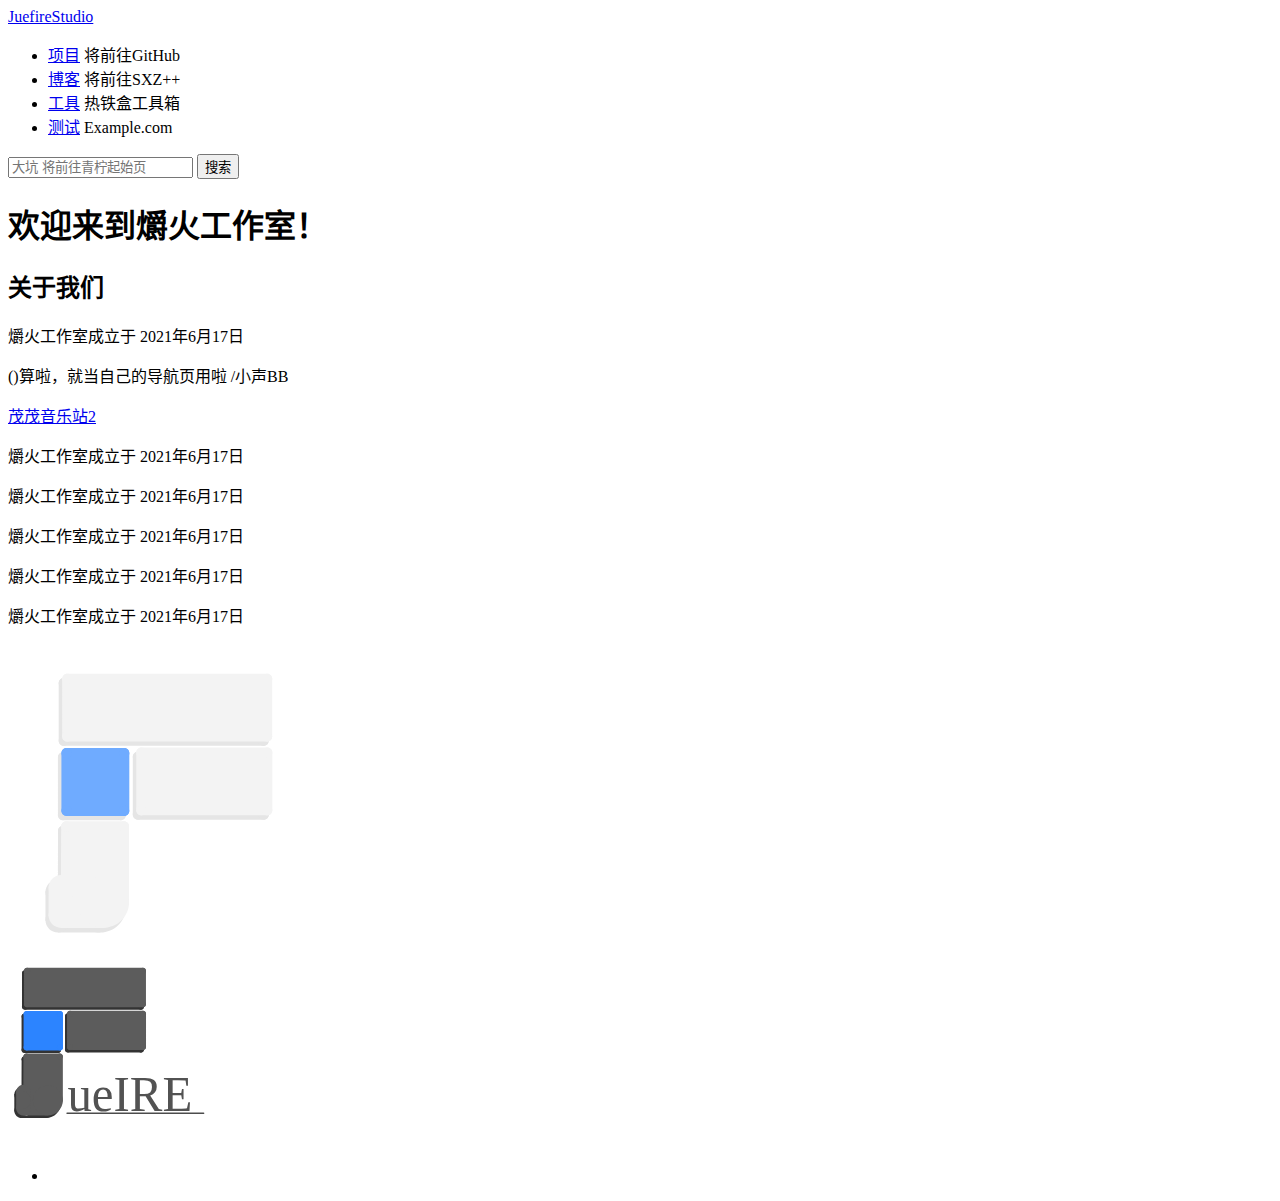
==== index.html @ 70a9659f "Create index.html" ====
<!DOCTYPE html>
<html lang="zh-CN">
<head>
	<meta charset="UTF-8">
	<meta http-equiv="X-UA-Compatible" content="IE=edge">
	<meta name="viewport" content="width=device-width, initial-scale=1.0">
	<title>JuefireStudio</title>
	<link rel="icon" href="/favicon.ico" type="image/x-icon">
    <link rel="stylesheet" href="index.css">
</head>
<body>
	<div class="bg-img"></div>
    <header>
        <div class="home">
            <a href="https://juefire.rth1.one/">JuefireStudio</a>
        </div>
        <div class="nav">
            <ul>
                <li>
					<div class="tooltip"><a href="https://github.com/JJccxxx" target="_blank">项目</a>
						<span class="tooltiptext">将前往GitHub</span>
					</div>
				</li>
                <li>
					<div class="tooltip"><a href="https://www.cnblogs.com/litluo" target="_blank">博客</a>
						<span class="tooltiptext">将前往SXZ++</span>
					</div>
				</li>
                <li>
					<div class="tooltip"><a href="https://tool.retiehe.com" target="_blank">工具</a>
						<span class="tooltiptext">热铁盒工具箱</span>
					</div>
				</li>
                <li>
					<div class="tooltip"><a href="http://www.example.com" target="_blank">测试</a>
						<span class="tooltiptext">Example.com</span>
					</div>
				</li>
            </ul>
        </div>
        <div class="search"> 
			<form target="_blank" method="get" action="https://limestart.cn/">
            	<input class="search-input" type="text" name="search" placeholder="大坑 将前往青柠起始页">
				<input class="search-button" type="submit" value="搜索">
			</form>
        </div>
    </header>
    <div class="main">
		<div class="cover">
        	<h1>欢迎来到爝火工作室！</h1>
		</div>
		<div class="row">
  			<div class="column side"></div>
			<div class="column middle">
				<h2>关于我们</h2>
				<p>爝火工作室成立于 2021年6月17日 </p>
				<p>()算啦，就当自己的导航页用啦 /小声BB </p>
				<p><a href="https://netease-music.fe-mm.com" target="_blank">茂茂音乐站2</a> </p>
				<p>爝火工作室成立于 2021年6月17日 </p>
				<p>爝火工作室成立于 2021年6月17日 </p>
				<p>爝火工作室成立于 2021年6月17日 </p>
				<p>爝火工作室成立于 2021年6月17日 </p>
				<p>爝火工作室成立于 2021年6月17日 </p>
				<svg version="1.1" xmlns="http://www.w3.org/2000/svg" xmlns:xlink="http://www.w3.org/1999/xlink" width="300" height="300" viewBox="0,0,60.56583,60.56583"><g transform="translate(-209.71708,-149.71708)"><g data-paper-data="{&quot;isPaintingLayer&quot;:true}" fill-rule="nonzero" stroke="none" stroke-width="0" stroke-linecap="butt" stroke-linejoin="miter" stroke-miterlimit="10" stroke-dasharray="" stroke-dashoffset="0" style="mix-blend-mode: normal"><g fill="#e5e5e5"><path d="M219.82294,187.68785c0,-0.65903 0.51164,-1.05881 1.05936,-1.05881c1.53158,0 8.8675,0 11.60956,0c0.64607,0 1.03713,0.49588 1.03713,1.03043c0,1.11482 0,9.65435 0,15.1645c0,1.94906 -3.69339,5.33361 -5.41934,5.33361c-2.96582,0 -8.29227,0.00916 -8.29227,0.00916c0,0 0.00556,-17.7156 0.00556,-20.47889z"/><path d="M219.80411,187.68785c0,-0.58228 0.47203,-1.05431 1.05431,-1.05431c0.58228,0 1.05431,0.47203 1.05431,1.05431c0,0.58228 -0.47203,1.05431 -1.05431,1.05431c-0.58228,0 -1.05431,-0.47203 -1.05431,-1.05431z"/><path d="M231.42179,187.67809c0,-0.58228 0.47203,-1.05431 1.05431,-1.05431c0.58228,0 1.05431,0.47203 1.05431,1.05431c0,0.58228 -0.47203,1.05431 -1.05431,1.05431c-0.58228,0 -1.05431,-0.47203 -1.05431,-1.05431z"/><path d="M223.11987,202.94847c0,-2.87427 2.33005,-5.20431 5.20431,-5.20431c2.87427,0 5.20431,2.33004 5.20431,5.20431c0,2.87427 -2.33004,5.20431 -5.20431,5.20431c-2.87427,0 -5.20431,-2.33004 -5.20431,-5.20431z"/><path d="M217.27987,200.01209c0,-1.40067 1.13546,-2.53613 2.53613,-2.53613c1.40067,0 2.53613,1.13547 2.53613,2.53613c0,1.40067 -1.13546,2.53612 -2.53613,2.53612c-1.40067,0 -2.53613,-1.13546 -2.53613,-2.53612z"/><path d="M217.27987,205.63027c0,-1.40067 1.13546,-2.53613 2.53613,-2.53613c1.40067,0 2.53613,1.13547 2.53613,2.53613c0,1.40067 -1.13546,2.53612 -2.53613,2.53612c-1.40067,0 -2.53613,-1.13546 -2.53613,-2.53612z"/><path d="M217.28291,199.75908c0,0 1.79883,0.00935 2.51491,0.00935c1.40067,0 2.53613,1.36304 2.53613,3.04444c0,1.6814 -1.13546,3.04444 -2.53613,3.04444c-0.66424,0 -2.52098,-0.00065 -2.52098,-0.00065z"/></g><g fill="#e5e5e5"><path d="M219.79759,184.41826c0,-1.53853 0,-8.81523 0,-11.56631c0,-0.65781 0.41085,-1.05688 1.08619,-1.05688c2.78734,0 10.08025,0 11.58941,0c0.53455,0 1.03044,0.39105 1.03044,1.03713c0,2.74205 0,10.07798 0,11.60956c0,0.54772 -0.39978,1.05936 -1.05882,1.05936c-2.76328,0 -10.08443,0 -11.60437,0c-0.54021,0 -1.04285,-0.52449 -1.04285,-1.08285z"/><path d="M219.78613,184.46208c0,-0.58228 0.47203,-1.05431 1.05431,-1.05431c0.58228,0 1.05431,0.47203 1.05431,1.05431c0,0.58228 -0.47203,1.05431 -1.05431,1.05431c-0.58228,0 -1.05431,-0.47203 -1.05431,-1.05431z"/><path d="M231.3905,184.46563c0,-0.58228 0.47203,-1.05431 1.05431,-1.05431c0.58228,0 1.05431,0.47203 1.05431,1.05431c0,0.58228 -0.47203,1.05431 -1.05431,1.05431c-0.58228,0 -1.05431,-0.47203 -1.05431,-1.05431z"/><path d="M231.40026,172.84795c0,-0.58228 0.47203,-1.05431 1.05431,-1.05431c0.58228,0 1.05431,0.47203 1.05431,1.05431c0,0.58228 -0.47203,1.05431 -1.05431,1.05431c-0.58228,0 -1.05431,-0.47203 -1.05431,-1.05431z"/><path d="M219.80238,172.84987c0,-0.58228 0.47203,-1.05431 1.05431,-1.05431c0.58228,0 1.05431,0.47203 1.05431,1.05431c0,0.58228 -0.47203,1.05431 -1.05431,1.05431c-0.58228,0 -1.05431,-0.47203 -1.05431,-1.05431z"/></g><g fill="#6fabff"><path d="M220.50187,183.55755c0,-1.53853 0,-8.81523 0,-11.56631c0,-0.65781 0.41085,-1.05688 1.08619,-1.05688c2.78734,0 10.08025,0 11.58941,0c0.53455,0 1.03044,0.39104 1.03044,1.03712c0,2.74205 0,10.07798 0,11.60956c0,0.54772 -0.39978,1.05936 -1.05882,1.05936c-2.76328,0 -10.08443,0 -11.60437,0c-0.54021,0 -1.04285,-0.52449 -1.04285,-1.08285z"/><path d="M220.49041,183.60137c0,-0.58228 0.47203,-1.05431 1.05431,-1.05431c0.58228,0 1.05431,0.47203 1.05431,1.05431c0,0.58228 -0.47203,1.05431 -1.05431,1.05431c-0.58228,0 -1.05431,-0.47203 -1.05431,-1.05431z"/><path d="M232.09479,183.60491c0,-0.58228 0.47203,-1.05431 1.05431,-1.05431c0.58228,0 1.05431,0.47203 1.05431,1.05431c0,0.58228 -0.47203,1.05431 -1.05431,1.05431c-0.58228,0 -1.05431,-0.47203 -1.05431,-1.05431z"/><path d="M232.10454,171.98723c0,-0.58228 0.47203,-1.05431 1.05431,-1.05431c0.58228,0 1.05431,0.47203 1.05431,1.05431c0,0.58228 -0.47203,1.05431 -1.05431,1.05431c-0.58228,0 -1.05431,-0.47203 -1.05431,-1.05431z"/><path d="M220.50666,171.98915c0,-0.58228 0.47203,-1.05431 1.05431,-1.05431c0.58228,0 1.05431,0.47203 1.05431,1.05431c0,0.58228 -0.47203,1.05431 -1.05431,1.05431c-0.58228,0 -1.05431,-0.47203 -1.05431,-1.05431z"/></g><g fill="#e5e5e5"><path d="M234.9108,184.29505c0,-1.53853 0,-8.81523 0,-11.56631c0,-0.65781 0.41085,-1.05688 1.08619,-1.05688c2.78734,0 23.84025,0 25.34941,0c0.53455,0 1.03044,0.39105 1.03044,1.03713c0,2.74205 0,10.07798 0,11.60956c0,0.54772 -0.39978,1.05936 -1.05882,1.05936c-2.76328,0 -23.84443,0 -25.36437,0c-0.54021,0 -1.04285,-0.52449 -1.04285,-1.08285z"/><path d="M234.89934,184.33886c0,-0.58228 0.47203,-1.05431 1.05431,-1.05431c0.58228,0 1.05431,0.47203 1.05431,1.05431c0,0.58228 -0.47203,1.05431 -1.05431,1.05431c-0.58228,0 -1.05431,-0.47203 -1.05431,-1.05431z"/><path d="M260.26372,184.34241c0,-0.58228 0.47203,-1.05431 1.05431,-1.05431c0.58228,0 1.05431,0.47203 1.05431,1.05431c0,0.58228 -0.47203,1.05431 -1.05431,1.05431c-0.58228,0 -1.05431,-0.47203 -1.05431,-1.05431z"/><path d="M260.27347,172.72473c0,-0.58228 0.47203,-1.05431 1.05431,-1.05431c0.58228,0 1.05431,0.47203 1.05431,1.05431c0,0.58228 -0.47203,1.05431 -1.05431,1.05431c-0.58228,0 -1.05431,-0.47203 -1.05431,-1.05431z"/><path d="M234.91559,172.72665c0,-0.58228 0.47203,-1.05431 1.05431,-1.05431c0.58228,0 1.05431,0.47203 1.05431,1.05431c0,0.58228 -0.47203,1.05431 -1.05431,1.05431c-0.58228,0 -1.05431,-0.47203 -1.05431,-1.05431z"/></g><g fill="#f3f3f3"><path d="M235.61509,183.43433c0,-1.53853 0,-8.81523 0,-11.56631c0,-0.65781 0.41085,-1.05688 1.08619,-1.05688c2.78734,0 23.84025,0 25.34941,0c0.53455,0 1.03044,0.39105 1.03044,1.03713c0,2.74205 0,10.07798 0,11.60956c0,0.54772 -0.39978,1.05936 -1.05881,1.05936c-2.76328,0 -23.84443,0 -25.36437,0c-0.54021,0 -1.04285,-0.52449 -1.04285,-1.08285z"/><path d="M235.60363,183.47815c0,-0.58228 0.47203,-1.05431 1.05431,-1.05431c0.58228,0 1.05431,0.47203 1.05431,1.05431c0,0.58228 -0.47203,1.05431 -1.05431,1.05431c-0.58228,0 -1.05431,-0.47203 -1.05431,-1.05431z"/><path d="M260.968,183.4817c0,-0.58228 0.47203,-1.05431 1.05431,-1.05431c0.58228,0 1.05431,0.47203 1.05431,1.05431c0,0.58228 -0.47203,1.05431 -1.05431,1.05431c-0.58228,0 -1.05431,-0.47203 -1.05431,-1.05431z"/><path d="M260.97776,171.86402c0,-0.58228 0.47203,-1.05431 1.05431,-1.05431c0.58228,0 1.05431,0.47203 1.05431,1.05431c0,0.58228 -0.47203,1.05431 -1.05431,1.05431c-0.58228,0 -1.05431,-0.47203 -1.05431,-1.05431z"/><path d="M235.61988,171.86594c0,-0.58228 0.47203,-1.05431 1.05431,-1.05431c0.58228,0 1.05431,0.47203 1.05431,1.05431c0,0.58228 -0.47203,1.05431 -1.05431,1.05431c-0.58228,0 -1.05431,-0.47203 -1.05431,-1.05431z"/></g><g fill="#e5e5e5"><path d="M219.95247,169.39921c0,-1.53853 0,-8.81523 0,-11.56631c0,-0.65781 0.41085,-1.05688 1.08619,-1.05688c2.78734,0 38.77775,0 40.28692,0c0.53455,0 1.03043,0.39105 1.03043,1.03713c0,2.74205 0,10.07798 0,11.60956c0,0.54772 -0.39978,1.05936 -1.05881,1.05936c-2.76328,0 -38.78193,0 -40.30187,0c-0.54021,0 -1.04285,-0.52449 -1.04285,-1.08285z"/><path d="M219.94101,169.44303c0,-0.58228 0.47203,-1.05431 1.05431,-1.05431c0.58228,0 1.05431,0.47203 1.05431,1.05431c0,0.58228 -0.47203,1.05431 -1.05431,1.05431c-0.58228,0 -1.05431,-0.47203 -1.05431,-1.05431z"/><path d="M260.24288,169.44658c0,-0.58228 0.47203,-1.05431 1.05431,-1.05431c0.58228,0 1.05431,0.47203 1.05431,1.05431c0,0.58228 -0.47203,1.05431 -1.05431,1.05431c-0.58228,0 -1.05431,-0.47203 -1.05431,-1.05431z"/><path d="M260.25264,157.82889c0,-0.58228 0.47203,-1.05431 1.05431,-1.05431c0.58228,0 1.05431,0.47203 1.05431,1.05431c0,0.58228 -0.47203,1.05431 -1.05431,1.05431c-0.58228,0 -1.05431,-0.47203 -1.05431,-1.05431z"/><path d="M219.95726,157.83082c0,-0.58228 0.47203,-1.05431 1.05431,-1.05431c0.58228,0 1.05431,0.47203 1.05431,1.05431c0,0.58228 -0.47203,1.05431 -1.05431,1.05431c-0.58228,0 -1.05431,-0.47203 -1.05431,-1.05431z"/></g><g fill="#f3f3f3"><path d="M220.65675,168.5385c0,-1.53853 0,-8.81523 0,-11.56631c0,-0.65781 0.41085,-1.05688 1.08619,-1.05688c2.78734,0 38.77775,0 40.28691,0c0.53455,0 1.03044,0.39105 1.03044,1.03713c0,2.74205 0,10.07798 0,11.60956c0,0.54772 -0.39978,1.05936 -1.05881,1.05936c-2.76328,0 -38.78193,0 -40.30188,0c-0.54021,0 -1.04285,-0.52449 -1.04285,-1.08285z"/><path d="M220.64529,168.58231c0,-0.58228 0.47203,-1.05431 1.05431,-1.05431c0.58228,0 1.05431,0.47203 1.05431,1.05431c0,0.58228 -0.47203,1.05431 -1.05431,1.05431c-0.58228,0 -1.05431,-0.47203 -1.05431,-1.05431z"/><path d="M260.94717,168.58586c0,-0.58228 0.47203,-1.05431 1.05431,-1.05431c0.58228,0 1.05431,0.47203 1.05431,1.05431c0,0.58228 -0.47203,1.05431 -1.05431,1.05431c-0.58228,0 -1.05431,-0.47203 -1.05431,-1.05431z"/><path d="M260.95692,156.96818c0,-0.58228 0.47203,-1.05431 1.05431,-1.05431c0.58228,0 1.05431,0.47203 1.05431,1.05431c0,0.58228 -0.47203,1.05431 -1.05431,1.05431c-0.58228,0 -1.05431,-0.47203 -1.05431,-1.05431z"/><path d="M220.66154,156.9701c0,-0.58228 0.47203,-1.05431 1.05431,-1.05431c0.58228,0 1.05431,0.47203 1.05431,1.05431c0,0.58228 -0.47203,1.05431 -1.05431,1.05431c-0.58228,0 -1.05431,-0.47203 -1.05431,-1.05431z"/></g><path d="M220.43862,206.18814c0,-0.58228 0.47203,-1.05431 1.05431,-1.05431c0.58228,0 1.05431,0.47203 1.05431,1.05431c0,0.58228 -0.47203,1.05431 -1.05431,1.05431c-0.58228,0 -1.05431,-0.47203 -1.05431,-1.05431z" fill="#f3f3f3"/><path d="M220.45389,186.76126c0,-0.65903 0.51164,-1.05881 1.05936,-1.05881c1.53158,0 8.8675,0 11.60956,0c0.64607,0 1.03713,0.49588 1.03713,1.03043c0,1.11482 0,9.65435 0,15.1645c0,1.94906 -3.69339,5.33361 -5.41934,5.33361c-2.96582,0 -8.29227,0.00916 -8.29227,0.00916c0,0 0.00556,-17.7156 0.00556,-20.47889z" fill="#f3f3f3"/><path d="M220.43507,186.76126c0,-0.58228 0.47203,-1.05431 1.05431,-1.05431c0.58228,0 1.05431,0.47203 1.05431,1.05431c0,0.58228 -0.47203,1.05431 -1.05431,1.05431c-0.58228,0 -1.05431,-0.47203 -1.05431,-1.05431z" fill="#f3f3f3"/><path d="M232.05275,186.75151c0,-0.58228 0.47203,-1.05431 1.05431,-1.05431c0.58228,0 1.05431,0.47203 1.05431,1.05431c0,0.58228 -0.47203,1.05431 -1.05431,1.05431c-0.58228,0 -1.05431,-0.47203 -1.05431,-1.05431z" fill="#f3f3f3"/><path d="M223.75083,202.02189c0,-2.87427 2.33005,-5.20431 5.20431,-5.20431c2.87427,0 5.20431,2.33004 5.20431,5.20431c0,2.87427 -2.33004,5.20431 -5.20431,5.20431c-2.87427,0 -5.20431,-2.33004 -5.20431,-5.20431z" fill="#f3f3f3"/><path d="M217.91082,199.08551c0,-1.40067 1.13546,-2.53613 2.53613,-2.53613c1.40067,0 2.53613,1.13547 2.53613,2.53613c0,1.40067 -1.13546,2.53612 -2.53613,2.53612c-1.40067,0 -2.53613,-1.13546 -2.53613,-2.53612z" fill="#f3f3f3"/><path d="M217.91082,204.70369c0,-1.40067 1.13546,-2.53613 2.53613,-2.53613c1.40067,0 2.53613,1.13547 2.53613,2.53613c0,1.40067 -1.13546,2.53612 -2.53613,2.53612c-1.40067,0 -2.53613,-1.13546 -2.53613,-2.53612z" fill="#f3f3f3"/><path d="M217.91386,198.8325c0,0 1.79883,0.00935 2.51491,0.00935c1.40067,0 2.53613,1.36304 2.53613,3.04444c0,1.6814 -1.13546,3.04444 -2.53613,3.04444c-0.66424,0 -2.52098,-0.00065 -2.52098,-0.00065z" fill="#f3f3f3"/><path d="M209.71709,210.28292v-60.56583h60.56583v60.56583z" fill="none"/></g></g></svg>
			</div>
			<div class="column side"></div>
		</div>
		<div class="end"></div>
		<div class="footer">
			<svg version="1.1" xmlns="http://www.w3.org/2000/svg" xmlns:xlink="http://www.w3.org/1999/xlink" width="200" height="200" viewBox="0,0,69.55002,69.55002"><g transform="translate(-205.22499,-145.22499)"><g data-paper-data="{&quot;isPaintingLayer&quot;:true}" fill-rule="nonzero" stroke-linejoin="miter" stroke-miterlimit="10" stroke-dasharray="" stroke-dashoffset="0" style="mix-blend-mode: normal"><text transform="translate(225.87564,202.27383) scale(0.42524,0.4377)" font-size="40" xml:space="preserve" fill="#525252" fill-rule="nonzero" stroke="none" stroke-width="1" stroke-linecap="butt" stroke-linejoin="miter" stroke-miterlimit="10" stroke-dasharray="" stroke-dashoffset="0" font-family="Sans Serif" font-weight="normal" text-anchor="start" style="mix-blend-mode: normal"><tspan x="0" dy="0">ueIRE</tspan></text><path d="M273.25942,203.00731h-47.5" fill="none" stroke="#4c4c4c" stroke-width="0.5" stroke-linecap="round"/><path d="M205.22499,214.77501v-69.55002h69.55002v69.55002z" fill="none" stroke="none" stroke-width="0" stroke-linecap="butt"/><g stroke="none" stroke-width="0" stroke-linecap="butt"><g fill="#333333"><path d="M209.96212,184.24775c0,-0.65903 0.51164,-1.05881 1.05936,-1.05881c1.53158,0 8.8675,0 11.60956,0c0.64607,0 1.03713,0.49588 1.03713,1.03043c0,1.11482 0,9.65435 0,15.1645c0,1.94906 -3.69339,5.33361 -5.41934,5.33361c-2.96582,0 -8.29227,0.00916 -8.29227,0.00916c0,0 0.00556,-17.7156 0.00556,-20.47889z"/><path d="M209.94329,184.24775c0,-0.58228 0.47203,-1.05431 1.05431,-1.05431c0.58228,0 1.05431,0.47203 1.05431,1.05431c0,0.58228 -0.47203,1.05431 -1.05431,1.05431c-0.58228,0 -1.05431,-0.47203 -1.05431,-1.05431z"/><path d="M221.56097,184.23799c0,-0.58228 0.47203,-1.05431 1.05431,-1.05431c0.58228,0 1.05431,0.47203 1.05431,1.05431c0,0.58228 -0.47203,1.05431 -1.05431,1.05431c-0.58228,0 -1.05431,-0.47203 -1.05431,-1.05431z"/><path d="M213.25905,199.50837c0,-2.87427 2.33005,-5.20431 5.20431,-5.20431c2.87427,0 5.20431,2.33004 5.20431,5.20431c0,2.87427 -2.33004,5.20431 -5.20431,5.20431c-2.87427,0 -5.20431,-2.33004 -5.20431,-5.20431z"/><path d="M207.41905,196.57199c0,-1.40067 1.13546,-2.53613 2.53613,-2.53613c1.40067,0 2.53613,1.13547 2.53613,2.53613c0,1.40067 -1.13546,2.53612 -2.53613,2.53612c-1.40067,0 -2.53613,-1.13546 -2.53613,-2.53612z"/><path d="M207.41905,202.19017c0,-1.40067 1.13546,-2.53613 2.53613,-2.53613c1.40067,0 2.53613,1.13547 2.53613,2.53613c0,1.40067 -1.13546,2.53612 -2.53613,2.53612c-1.40067,0 -2.53613,-1.13546 -2.53613,-2.53612z"/><path d="M207.42209,196.31898c0,0 1.79883,0.00935 2.51491,0.00935c1.40067,0 2.53613,1.36304 2.53613,3.04444c0,1.6814 -1.13546,3.04444 -2.53613,3.04444c-0.66424,0 -2.52098,-0.00065 -2.52098,-0.00065z"/></g><g fill="#333333"><path d="M209.93677,180.97816c0,-1.53853 0,-8.81523 0,-11.56631c0,-0.65781 0.41085,-1.05688 1.08619,-1.05688c2.78734,0 10.08025,0 11.58941,0c0.53455,0 1.03044,0.39105 1.03044,1.03713c0,2.74205 0,10.07798 0,11.60956c0,0.54772 -0.39978,1.05936 -1.05882,1.05936c-2.76328,0 -10.08443,0 -11.60437,0c-0.54021,0 -1.04285,-0.52449 -1.04285,-1.08285z"/><path d="M209.92531,181.02198c0,-0.58228 0.47203,-1.05431 1.05431,-1.05431c0.58228,0 1.05431,0.47203 1.05431,1.05431c0,0.58228 -0.47203,1.05431 -1.05431,1.05431c-0.58228,0 -1.05431,-0.47203 -1.05431,-1.05431z"/><path d="M221.52968,181.02553c0,-0.58228 0.47203,-1.05431 1.05431,-1.05431c0.58228,0 1.05431,0.47203 1.05431,1.05431c0,0.58228 -0.47203,1.05431 -1.05431,1.05431c-0.58228,0 -1.05431,-0.47203 -1.05431,-1.05431z"/><path d="M221.53944,169.40785c0,-0.58228 0.47203,-1.05431 1.05431,-1.05431c0.58228,0 1.05431,0.47203 1.05431,1.05431c0,0.58228 -0.47203,1.05431 -1.05431,1.05431c-0.58228,0 -1.05431,-0.47203 -1.05431,-1.05431z"/><path d="M209.94156,169.40977c0,-0.58228 0.47203,-1.05431 1.05431,-1.05431c0.58228,0 1.05431,0.47203 1.05431,1.05431c0,0.58228 -0.47203,1.05431 -1.05431,1.05431c-0.58228,0 -1.05431,-0.47203 -1.05431,-1.05431z"/></g><g fill="#2c84ff"><path d="M210.64105,180.11745c0,-1.53853 0,-8.81523 0,-11.56631c0,-0.65781 0.41085,-1.05688 1.08619,-1.05688c2.78734,0 10.08025,0 11.58941,0c0.53455,0 1.03044,0.39104 1.03044,1.03712c0,2.74205 0,10.07798 0,11.60956c0,0.54772 -0.39978,1.05936 -1.05882,1.05936c-2.76328,0 -10.08443,0 -11.60437,0c-0.54021,0 -1.04285,-0.52449 -1.04285,-1.08285z"/><path d="M210.62959,180.16127c0,-0.58228 0.47203,-1.05431 1.05431,-1.05431c0.58228,0 1.05431,0.47203 1.05431,1.05431c0,0.58228 -0.47203,1.05431 -1.05431,1.05431c-0.58228,0 -1.05431,-0.47203 -1.05431,-1.05431z"/><path d="M222.23397,180.16481c0,-0.58228 0.47203,-1.05431 1.05431,-1.05431c0.58228,0 1.05431,0.47203 1.05431,1.05431c0,0.58228 -0.47203,1.05431 -1.05431,1.05431c-0.58228,0 -1.05431,-0.47203 -1.05431,-1.05431z"/><path d="M222.24372,168.54713c0,-0.58228 0.47203,-1.05431 1.05431,-1.05431c0.58228,0 1.05431,0.47203 1.05431,1.05431c0,0.58228 -0.47203,1.05431 -1.05431,1.05431c-0.58228,0 -1.05431,-0.47203 -1.05431,-1.05431z"/><path d="M210.64584,168.54905c0,-0.58228 0.47203,-1.05431 1.05431,-1.05431c0.58228,0 1.05431,0.47203 1.05431,1.05431c0,0.58228 -0.47203,1.05431 -1.05431,1.05431c-0.58228,0 -1.05431,-0.47203 -1.05431,-1.05431z"/></g><g fill="#333333"><path d="M225.04998,180.85495c0,-1.53853 0,-8.81523 0,-11.56631c0,-0.65781 0.41085,-1.05688 1.08619,-1.05688c2.78734,0 23.84025,0 25.34941,0c0.53455,0 1.03044,0.39105 1.03044,1.03713c0,2.74205 0,10.07798 0,11.60956c0,0.54772 -0.39978,1.05936 -1.05882,1.05936c-2.76328,0 -23.84443,0 -25.36437,0c-0.54021,0 -1.04285,-0.52449 -1.04285,-1.08285z"/><path d="M225.03852,180.89876c0,-0.58228 0.47203,-1.05431 1.05431,-1.05431c0.58228,0 1.05431,0.47203 1.05431,1.05431c0,0.58228 -0.47203,1.05431 -1.05431,1.05431c-0.58228,0 -1.05431,-0.47203 -1.05431,-1.05431z"/><path d="M250.4029,180.90231c0,-0.58228 0.47203,-1.05431 1.05431,-1.05431c0.58228,0 1.05431,0.47203 1.05431,1.05431c0,0.58228 -0.47203,1.05431 -1.05431,1.05431c-0.58228,0 -1.05431,-0.47203 -1.05431,-1.05431z"/><path d="M250.41265,169.28463c0,-0.58228 0.47203,-1.05431 1.05431,-1.05431c0.58228,0 1.05431,0.47203 1.05431,1.05431c0,0.58228 -0.47203,1.05431 -1.05431,1.05431c-0.58228,0 -1.05431,-0.47203 -1.05431,-1.05431z"/><path d="M225.05477,169.28655c0,-0.58228 0.47203,-1.05431 1.05431,-1.05431c0.58228,0 1.05431,0.47203 1.05431,1.05431c0,0.58228 -0.47203,1.05431 -1.05431,1.05431c-0.58228,0 -1.05431,-0.47203 -1.05431,-1.05431z"/></g><g fill="#5c5c5c"><path d="M225.75427,179.99423c0,-1.53853 0,-8.81523 0,-11.56631c0,-0.65781 0.41085,-1.05688 1.08619,-1.05688c2.78734,0 23.84025,0 25.34941,0c0.53455,0 1.03044,0.39105 1.03044,1.03713c0,2.74205 0,10.07798 0,11.60956c0,0.54772 -0.39978,1.05936 -1.05881,1.05936c-2.76328,0 -23.84443,0 -25.36437,0c-0.54021,0 -1.04285,-0.52449 -1.04285,-1.08285z"/><path d="M225.74281,180.03805c0,-0.58228 0.47203,-1.05431 1.05431,-1.05431c0.58228,0 1.05431,0.47203 1.05431,1.05431c0,0.58228 -0.47203,1.05431 -1.05431,1.05431c-0.58228,0 -1.05431,-0.47203 -1.05431,-1.05431z"/><path d="M251.10718,180.0416c0,-0.58228 0.47203,-1.05431 1.05431,-1.05431c0.58228,0 1.05431,0.47203 1.05431,1.05431c0,0.58228 -0.47203,1.05431 -1.05431,1.05431c-0.58228,0 -1.05431,-0.47203 -1.05431,-1.05431z"/><path d="M251.11694,168.42392c0,-0.58228 0.47203,-1.05431 1.05431,-1.05431c0.58228,0 1.05431,0.47203 1.05431,1.05431c0,0.58228 -0.47203,1.05431 -1.05431,1.05431c-0.58228,0 -1.05431,-0.47203 -1.05431,-1.05431z"/><path d="M225.75906,168.42584c0,-0.58228 0.47203,-1.05431 1.05431,-1.05431c0.58228,0 1.05431,0.47203 1.05431,1.05431c0,0.58228 -0.47203,1.05431 -1.05431,1.05431c-0.58228,0 -1.05431,-0.47203 -1.05431,-1.05431z"/></g><g fill="#333333"><path d="M210.09165,165.95911c0,-1.53853 0,-8.81523 0,-11.56631c0,-0.65781 0.41085,-1.05688 1.08619,-1.05688c2.78734,0 38.77775,0 40.28692,0c0.53455,0 1.03043,0.39105 1.03043,1.03713c0,2.74205 0,10.07798 0,11.60956c0,0.54772 -0.39978,1.05936 -1.05881,1.05936c-2.76328,0 -38.78193,0 -40.30187,0c-0.54021,0 -1.04285,-0.52449 -1.04285,-1.08285z"/><path d="M210.08019,166.00293c0,-0.58228 0.47203,-1.05431 1.05431,-1.05431c0.58228,0 1.05431,0.47203 1.05431,1.05431c0,0.58228 -0.47203,1.05431 -1.05431,1.05431c-0.58228,0 -1.05431,-0.47203 -1.05431,-1.05431z"/><path d="M250.38206,166.00648c0,-0.58228 0.47203,-1.05431 1.05431,-1.05431c0.58228,0 1.05431,0.47203 1.05431,1.05431c0,0.58228 -0.47203,1.05431 -1.05431,1.05431c-0.58228,0 -1.05431,-0.47203 -1.05431,-1.05431z"/><path d="M250.39182,154.38878c0,-0.58228 0.47203,-1.05431 1.05431,-1.05431c0.58228,0 1.05431,0.47203 1.05431,1.05431c0,0.58228 -0.47203,1.05431 -1.05431,1.05431c-0.58228,0 -1.05431,-0.47203 -1.05431,-1.05431z"/><path d="M210.09644,154.39072c0,-0.58228 0.47203,-1.05431 1.05431,-1.05431c0.58228,0 1.05431,0.47203 1.05431,1.05431c0,0.58228 -0.47203,1.05431 -1.05431,1.05431c-0.58228,0 -1.05431,-0.47203 -1.05431,-1.05431z"/></g><g fill="#5c5c5c"><path d="M210.79593,165.0984c0,-1.53853 0,-8.81523 0,-11.56631c0,-0.65781 0.41085,-1.05688 1.08619,-1.05688c2.78734,0 38.77775,0 40.28691,0c0.53455,0 1.03044,0.39105 1.03044,1.03713c0,2.74205 0,10.07798 0,11.60956c0,0.54772 -0.39978,1.05936 -1.05881,1.05936c-2.76328,0 -38.78193,0 -40.30188,0c-0.54021,0 -1.04285,-0.52449 -1.04285,-1.08285z"/><path d="M210.78447,165.14221c0,-0.58228 0.47203,-1.05431 1.05431,-1.05431c0.58228,0 1.05431,0.47203 1.05431,1.05431c0,0.58228 -0.47203,1.05431 -1.05431,1.05431c-0.58228,0 -1.05431,-0.47203 -1.05431,-1.05431z"/><path d="M251.08635,165.14576c0,-0.58228 0.47203,-1.05431 1.05431,-1.05431c0.58228,0 1.05431,0.47203 1.05431,1.05431c0,0.58228 -0.47203,1.05431 -1.05431,1.05431c-0.58228,0 -1.05431,-0.47203 -1.05431,-1.05431z"/><path d="M251.0961,153.52808c0,-0.58228 0.47203,-1.05431 1.05431,-1.05431c0.58228,0 1.05431,0.47203 1.05431,1.05431c0,0.58228 -0.47203,1.05431 -1.05431,1.05431c-0.58228,0 -1.05431,-0.47203 -1.05431,-1.05431z"/><path d="M210.80072,153.52999c0,-0.58228 0.47203,-1.05431 1.05431,-1.05431c0.58228,0 1.05431,0.47203 1.05431,1.05431c0,0.58228 -0.47203,1.05431 -1.05431,1.05431c-0.58228,0 -1.05431,-0.47203 -1.05431,-1.05431z"/></g><path d="M210.5778,202.74804c0,-0.58228 0.47203,-1.05431 1.05431,-1.05431c0.58228,0 1.05431,0.47203 1.05431,1.05431c0,0.58228 -0.47203,1.05431 -1.05431,1.05431c-0.58228,0 -1.05431,-0.47203 -1.05431,-1.05431z" fill="#f3f3f3"/><path d="M210.59307,183.32116c0,-0.65903 0.51164,-1.05881 1.05936,-1.05881c1.53158,0 8.8675,0 11.60956,0c0.64607,0 1.03713,0.49588 1.03713,1.03043c0,1.11482 0,9.65435 0,15.1645c0,1.94906 -3.69339,5.33361 -5.41934,5.33361c-2.96582,0 -8.29227,0.00916 -8.29227,0.00916c0,0 0.00556,-17.7156 0.00556,-20.47889z" fill="#5c5c5c"/><path d="M210.57425,183.32116c0,-0.58228 0.47203,-1.05431 1.05431,-1.05431c0.58228,0 1.05431,0.47203 1.05431,1.05431c0,0.58228 -0.47203,1.05431 -1.05431,1.05431c-0.58228,0 -1.05431,-0.47203 -1.05431,-1.05431z" fill="#5c5c5c"/><path d="M222.19193,183.31141c0,-0.58228 0.47203,-1.05431 1.05431,-1.05431c0.58228,0 1.05431,0.47203 1.05431,1.05431c0,0.58228 -0.47203,1.05431 -1.05431,1.05431c-0.58228,0 -1.05431,-0.47203 -1.05431,-1.05431z" fill="#5c5c5c"/><path d="M213.89001,198.58179c0,-2.87427 2.33005,-5.20431 5.20431,-5.20431c2.87427,0 5.20431,2.33004 5.20431,5.20431c0,2.87427 -2.33004,5.20431 -5.20431,5.20431c-2.87427,0 -5.20431,-2.33004 -5.20431,-5.20431z" fill="#5c5c5c"/><path d="M208.05,195.64541c0,-1.40067 1.13546,-2.53613 2.53613,-2.53613c1.40067,0 2.53613,1.13547 2.53613,2.53613c0,1.40067 -1.13546,2.53612 -2.53613,2.53612c-1.40067,0 -2.53613,-1.13546 -2.53613,-2.53612z" fill="#5c5c5c"/><path d="M208.05,201.26359c0,-1.40067 1.13546,-2.53613 2.53613,-2.53613c1.40067,0 2.53613,1.13547 2.53613,2.53613c0,1.40067 -1.13546,2.53612 -2.53613,2.53612c-1.40067,0 -2.53613,-1.13546 -2.53613,-2.53612z" fill="#5c5c5c"/><path d="M208.05304,195.3924c0,0 1.79883,0.00935 2.51491,0.00935c1.40067,0 2.53613,1.36304 2.53613,3.04444c0,1.6814 -1.13546,3.04444 -2.53613,3.04444c-0.66424,0 -2.52098,-0.00065 -2.52098,-0.00065z" fill="#5c5c5c"/></g></g></g></svg>
			<div class="contact-us">
				<ul>
					<li>

					</li>
				</ul>
			</div>
		</div>
    </div>
</body>
</html>
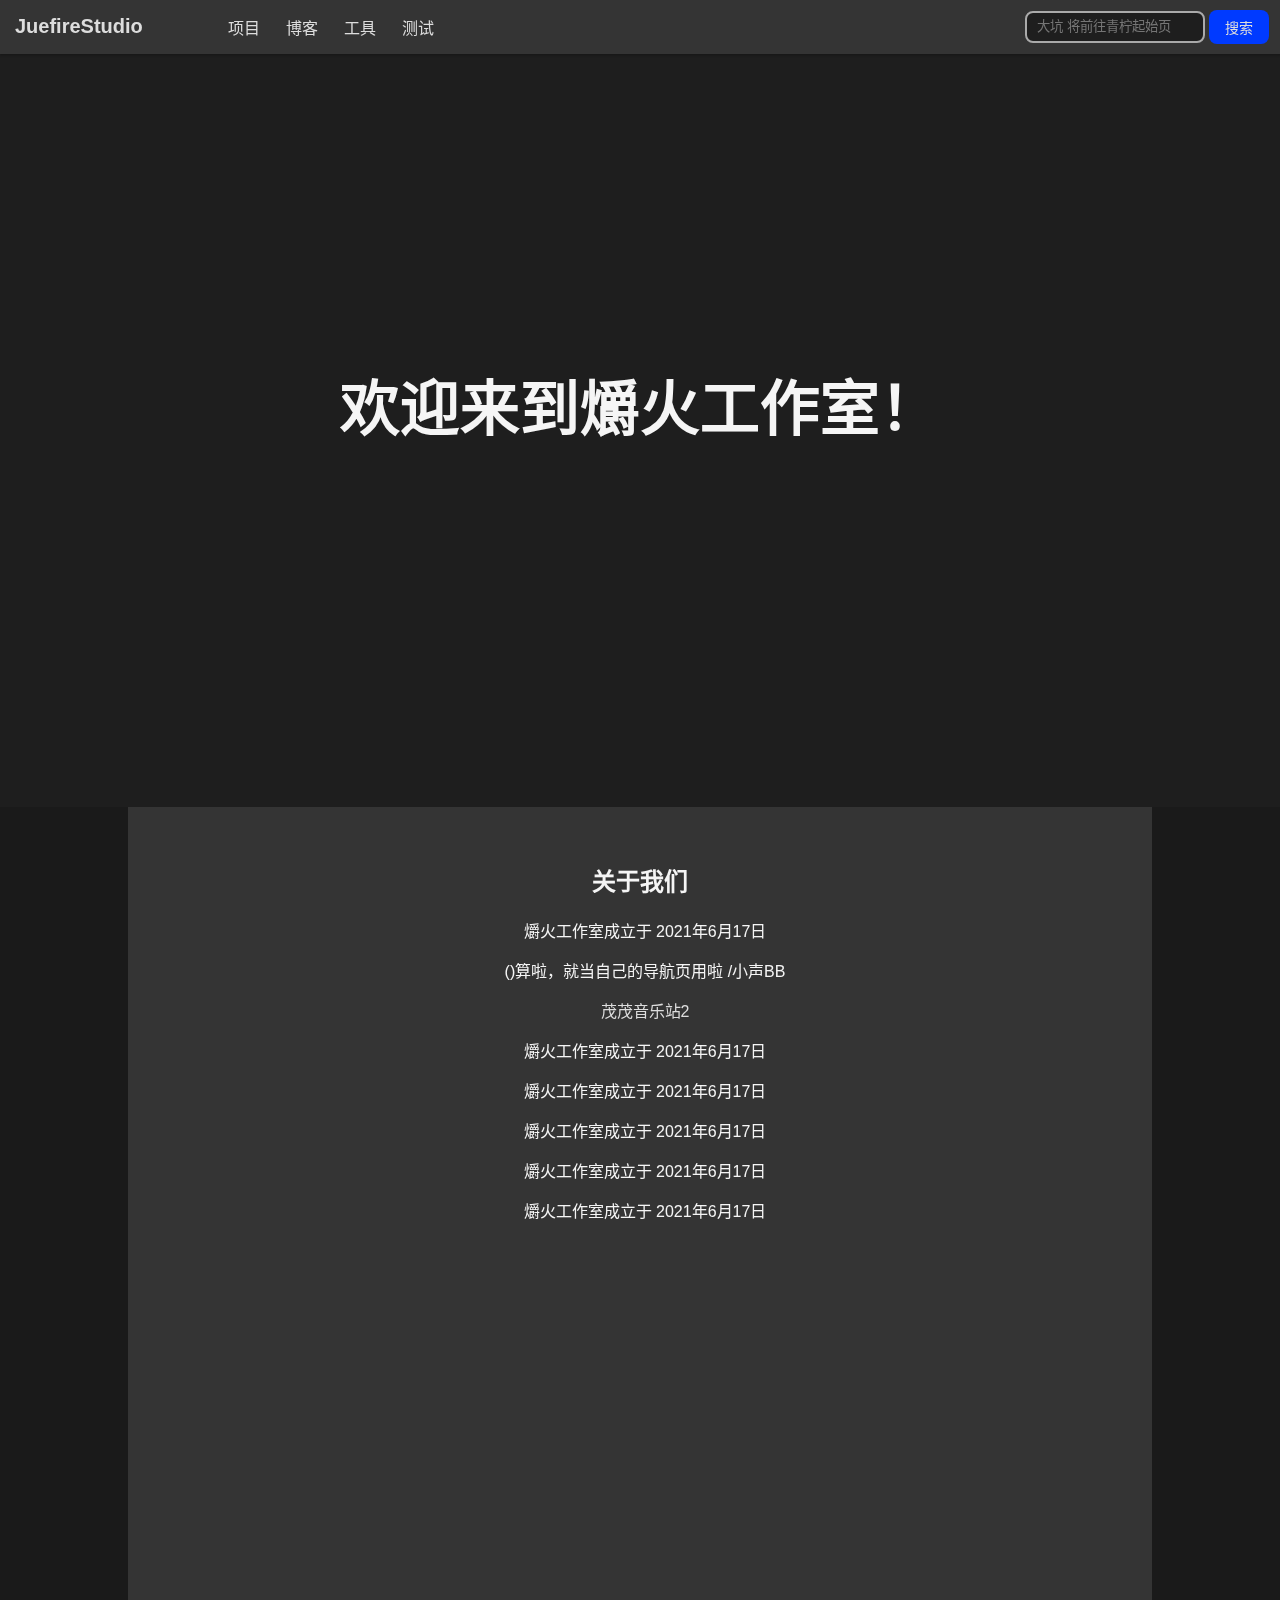
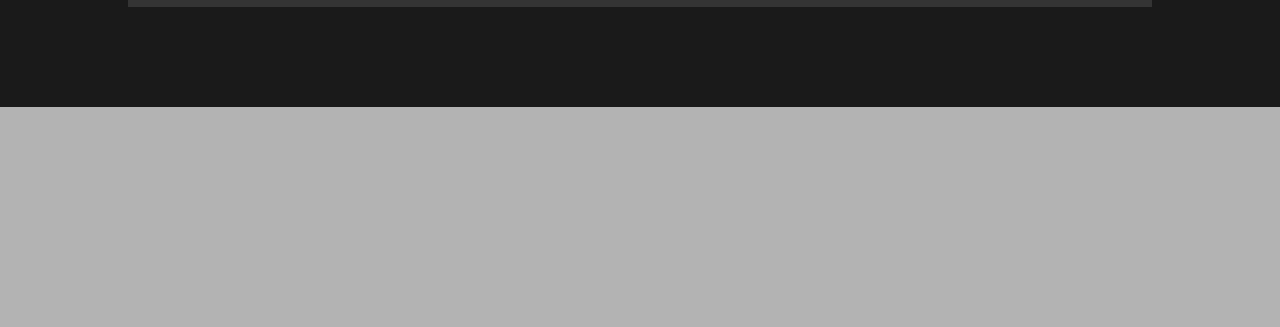
==== commit b33ba7b0: "a few changes" ====
--- a/index.html
+++ b/index.html
@@ -6,7 +6,7 @@
 	<meta name="viewport" content="width=device-width, initial-scale=1.0">
 	<title>JuefireStudio</title>
 	<link rel="icon" href="/favicon.ico" type="image/x-icon">
-    <link rel="stylesheet" href="index.css">
+    <link rel="stylesheet" href="stylesheets/index.css">
 </head>
 <body>
 	<div class="bg-img"></div>
@@ -61,13 +61,11 @@
 				<p>爝火工作室成立于 2021年6月17日 </p>
 				<p>爝火工作室成立于 2021年6月17日 </p>
 				<p>爝火工作室成立于 2021年6月17日 </p>
-				<svg version="1.1" xmlns="http://www.w3.org/2000/svg" xmlns:xlink="http://www.w3.org/1999/xlink" width="300" height="300" viewBox="0,0,60.56583,60.56583"><g transform="translate(-209.71708,-149.71708)"><g data-paper-data="{&quot;isPaintingLayer&quot;:true}" fill-rule="nonzero" stroke="none" stroke-width="0" stroke-linecap="butt" stroke-linejoin="miter" stroke-miterlimit="10" stroke-dasharray="" stroke-dashoffset="0" style="mix-blend-mode: normal"><g fill="#e5e5e5"><path d="M219.82294,187.68785c0,-0.65903 0.51164,-1.05881 1.05936,-1.05881c1.53158,0 8.8675,0 11.60956,0c0.64607,0 1.03713,0.49588 1.03713,1.03043c0,1.11482 0,9.65435 0,15.1645c0,1.94906 -3.69339,5.33361 -5.41934,5.33361c-2.96582,0 -8.29227,0.00916 -8.29227,0.00916c0,0 0.00556,-17.7156 0.00556,-20.47889z"/><path d="M219.80411,187.68785c0,-0.58228 0.47203,-1.05431 1.05431,-1.05431c0.58228,0 1.05431,0.47203 1.05431,1.05431c0,0.58228 -0.47203,1.05431 -1.05431,1.05431c-0.58228,0 -1.05431,-0.47203 -1.05431,-1.05431z"/><path d="M231.42179,187.67809c0,-0.58228 0.47203,-1.05431 1.05431,-1.05431c0.58228,0 1.05431,0.47203 1.05431,1.05431c0,0.58228 -0.47203,1.05431 -1.05431,1.05431c-0.58228,0 -1.05431,-0.47203 -1.05431,-1.05431z"/><path d="M223.11987,202.94847c0,-2.87427 2.33005,-5.20431 5.20431,-5.20431c2.87427,0 5.20431,2.33004 5.20431,5.20431c0,2.87427 -2.33004,5.20431 -5.20431,5.20431c-2.87427,0 -5.20431,-2.33004 -5.20431,-5.20431z"/><path d="M217.27987,200.01209c0,-1.40067 1.13546,-2.53613 2.53613,-2.53613c1.40067,0 2.53613,1.13547 2.53613,2.53613c0,1.40067 -1.13546,2.53612 -2.53613,2.53612c-1.40067,0 -2.53613,-1.13546 -2.53613,-2.53612z"/><path d="M217.27987,205.63027c0,-1.40067 1.13546,-2.53613 2.53613,-2.53613c1.40067,0 2.53613,1.13547 2.53613,2.53613c0,1.40067 -1.13546,2.53612 -2.53613,2.53612c-1.40067,0 -2.53613,-1.13546 -2.53613,-2.53612z"/><path d="M217.28291,199.75908c0,0 1.79883,0.00935 2.51491,0.00935c1.40067,0 2.53613,1.36304 2.53613,3.04444c0,1.6814 -1.13546,3.04444 -2.53613,3.04444c-0.66424,0 -2.52098,-0.00065 -2.52098,-0.00065z"/></g><g fill="#e5e5e5"><path d="M219.79759,184.41826c0,-1.53853 0,-8.81523 0,-11.56631c0,-0.65781 0.41085,-1.05688 1.08619,-1.05688c2.78734,0 10.08025,0 11.58941,0c0.53455,0 1.03044,0.39105 1.03044,1.03713c0,2.74205 0,10.07798 0,11.60956c0,0.54772 -0.39978,1.05936 -1.05882,1.05936c-2.76328,0 -10.08443,0 -11.60437,0c-0.54021,0 -1.04285,-0.52449 -1.04285,-1.08285z"/><path d="M219.78613,184.46208c0,-0.58228 0.47203,-1.05431 1.05431,-1.05431c0.58228,0 1.05431,0.47203 1.05431,1.05431c0,0.58228 -0.47203,1.05431 -1.05431,1.05431c-0.58228,0 -1.05431,-0.47203 -1.05431,-1.05431z"/><path d="M231.3905,184.46563c0,-0.58228 0.47203,-1.05431 1.05431,-1.05431c0.58228,0 1.05431,0.47203 1.05431,1.05431c0,0.58228 -0.47203,1.05431 -1.05431,1.05431c-0.58228,0 -1.05431,-0.47203 -1.05431,-1.05431z"/><path d="M231.40026,172.84795c0,-0.58228 0.47203,-1.05431 1.05431,-1.05431c0.58228,0 1.05431,0.47203 1.05431,1.05431c0,0.58228 -0.47203,1.05431 -1.05431,1.05431c-0.58228,0 -1.05431,-0.47203 -1.05431,-1.05431z"/><path d="M219.80238,172.84987c0,-0.58228 0.47203,-1.05431 1.05431,-1.05431c0.58228,0 1.05431,0.47203 1.05431,1.05431c0,0.58228 -0.47203,1.05431 -1.05431,1.05431c-0.58228,0 -1.05431,-0.47203 -1.05431,-1.05431z"/></g><g fill="#6fabff"><path d="M220.50187,183.55755c0,-1.53853 0,-8.81523 0,-11.56631c0,-0.65781 0.41085,-1.05688 1.08619,-1.05688c2.78734,0 10.08025,0 11.58941,0c0.53455,0 1.03044,0.39104 1.03044,1.03712c0,2.74205 0,10.07798 0,11.60956c0,0.54772 -0.39978,1.05936 -1.05882,1.05936c-2.76328,0 -10.08443,0 -11.60437,0c-0.54021,0 -1.04285,-0.52449 -1.04285,-1.08285z"/><path d="M220.49041,183.60137c0,-0.58228 0.47203,-1.05431 1.05431,-1.05431c0.58228,0 1.05431,0.47203 1.05431,1.05431c0,0.58228 -0.47203,1.05431 -1.05431,1.05431c-0.58228,0 -1.05431,-0.47203 -1.05431,-1.05431z"/><path d="M232.09479,183.60491c0,-0.58228 0.47203,-1.05431 1.05431,-1.05431c0.58228,0 1.05431,0.47203 1.05431,1.05431c0,0.58228 -0.47203,1.05431 -1.05431,1.05431c-0.58228,0 -1.05431,-0.47203 -1.05431,-1.05431z"/><path d="M232.10454,171.98723c0,-0.58228 0.47203,-1.05431 1.05431,-1.05431c0.58228,0 1.05431,0.47203 1.05431,1.05431c0,0.58228 -0.47203,1.05431 -1.05431,1.05431c-0.58228,0 -1.05431,-0.47203 -1.05431,-1.05431z"/><path d="M220.50666,171.98915c0,-0.58228 0.47203,-1.05431 1.05431,-1.05431c0.58228,0 1.05431,0.47203 1.05431,1.05431c0,0.58228 -0.47203,1.05431 -1.05431,1.05431c-0.58228,0 -1.05431,-0.47203 -1.05431,-1.05431z"/></g><g fill="#e5e5e5"><path d="M234.9108,184.29505c0,-1.53853 0,-8.81523 0,-11.56631c0,-0.65781 0.41085,-1.05688 1.08619,-1.05688c2.78734,0 23.84025,0 25.34941,0c0.53455,0 1.03044,0.39105 1.03044,1.03713c0,2.74205 0,10.07798 0,11.60956c0,0.54772 -0.39978,1.05936 -1.05882,1.05936c-2.76328,0 -23.84443,0 -25.36437,0c-0.54021,0 -1.04285,-0.52449 -1.04285,-1.08285z"/><path d="M234.89934,184.33886c0,-0.58228 0.47203,-1.05431 1.05431,-1.05431c0.58228,0 1.05431,0.47203 1.05431,1.05431c0,0.58228 -0.47203,1.05431 -1.05431,1.05431c-0.58228,0 -1.05431,-0.47203 -1.05431,-1.05431z"/><path d="M260.26372,184.34241c0,-0.58228 0.47203,-1.05431 1.05431,-1.05431c0.58228,0 1.05431,0.47203 1.05431,1.05431c0,0.58228 -0.47203,1.05431 -1.05431,1.05431c-0.58228,0 -1.05431,-0.47203 -1.05431,-1.05431z"/><path d="M260.27347,172.72473c0,-0.58228 0.47203,-1.05431 1.05431,-1.05431c0.58228,0 1.05431,0.47203 1.05431,1.05431c0,0.58228 -0.47203,1.05431 -1.05431,1.05431c-0.58228,0 -1.05431,-0.47203 -1.05431,-1.05431z"/><path d="M234.91559,172.72665c0,-0.58228 0.47203,-1.05431 1.05431,-1.05431c0.58228,0 1.05431,0.47203 1.05431,1.05431c0,0.58228 -0.47203,1.05431 -1.05431,1.05431c-0.58228,0 -1.05431,-0.47203 -1.05431,-1.05431z"/></g><g fill="#f3f3f3"><path d="M235.61509,183.43433c0,-1.53853 0,-8.81523 0,-11.56631c0,-0.65781 0.41085,-1.05688 1.08619,-1.05688c2.78734,0 23.84025,0 25.34941,0c0.53455,0 1.03044,0.39105 1.03044,1.03713c0,2.74205 0,10.07798 0,11.60956c0,0.54772 -0.39978,1.05936 -1.05881,1.05936c-2.76328,0 -23.84443,0 -25.36437,0c-0.54021,0 -1.04285,-0.52449 -1.04285,-1.08285z"/><path d="M235.60363,183.47815c0,-0.58228 0.47203,-1.05431 1.05431,-1.05431c0.58228,0 1.05431,0.47203 1.05431,1.05431c0,0.58228 -0.47203,1.05431 -1.05431,1.05431c-0.58228,0 -1.05431,-0.47203 -1.05431,-1.05431z"/><path d="M260.968,183.4817c0,-0.58228 0.47203,-1.05431 1.05431,-1.05431c0.58228,0 1.05431,0.47203 1.05431,1.05431c0,0.58228 -0.47203,1.05431 -1.05431,1.05431c-0.58228,0 -1.05431,-0.47203 -1.05431,-1.05431z"/><path d="M260.97776,171.86402c0,-0.58228 0.47203,-1.05431 1.05431,-1.05431c0.58228,0 1.05431,0.47203 1.05431,1.05431c0,0.58228 -0.47203,1.05431 -1.05431,1.05431c-0.58228,0 -1.05431,-0.47203 -1.05431,-1.05431z"/><path d="M235.61988,171.86594c0,-0.58228 0.47203,-1.05431 1.05431,-1.05431c0.58228,0 1.05431,0.47203 1.05431,1.05431c0,0.58228 -0.47203,1.05431 -1.05431,1.05431c-0.58228,0 -1.05431,-0.47203 -1.05431,-1.05431z"/></g><g fill="#e5e5e5"><path d="M219.95247,169.39921c0,-1.53853 0,-8.81523 0,-11.56631c0,-0.65781 0.41085,-1.05688 1.08619,-1.05688c2.78734,0 38.77775,0 40.28692,0c0.53455,0 1.03043,0.39105 1.03043,1.03713c0,2.74205 0,10.07798 0,11.60956c0,0.54772 -0.39978,1.05936 -1.05881,1.05936c-2.76328,0 -38.78193,0 -40.30187,0c-0.54021,0 -1.04285,-0.52449 -1.04285,-1.08285z"/><path d="M219.94101,169.44303c0,-0.58228 0.47203,-1.05431 1.05431,-1.05431c0.58228,0 1.05431,0.47203 1.05431,1.05431c0,0.58228 -0.47203,1.05431 -1.05431,1.05431c-0.58228,0 -1.05431,-0.47203 -1.05431,-1.05431z"/><path d="M260.24288,169.44658c0,-0.58228 0.47203,-1.05431 1.05431,-1.05431c0.58228,0 1.05431,0.47203 1.05431,1.05431c0,0.58228 -0.47203,1.05431 -1.05431,1.05431c-0.58228,0 -1.05431,-0.47203 -1.05431,-1.05431z"/><path d="M260.25264,157.82889c0,-0.58228 0.47203,-1.05431 1.05431,-1.05431c0.58228,0 1.05431,0.47203 1.05431,1.05431c0,0.58228 -0.47203,1.05431 -1.05431,1.05431c-0.58228,0 -1.05431,-0.47203 -1.05431,-1.05431z"/><path d="M219.95726,157.83082c0,-0.58228 0.47203,-1.05431 1.05431,-1.05431c0.58228,0 1.05431,0.47203 1.05431,1.05431c0,0.58228 -0.47203,1.05431 -1.05431,1.05431c-0.58228,0 -1.05431,-0.47203 -1.05431,-1.05431z"/></g><g fill="#f3f3f3"><path d="M220.65675,168.5385c0,-1.53853 0,-8.81523 0,-11.56631c0,-0.65781 0.41085,-1.05688 1.08619,-1.05688c2.78734,0 38.77775,0 40.28691,0c0.53455,0 1.03044,0.39105 1.03044,1.03713c0,2.74205 0,10.07798 0,11.60956c0,0.54772 -0.39978,1.05936 -1.05881,1.05936c-2.76328,0 -38.78193,0 -40.30188,0c-0.54021,0 -1.04285,-0.52449 -1.04285,-1.08285z"/><path d="M220.64529,168.58231c0,-0.58228 0.47203,-1.05431 1.05431,-1.05431c0.58228,0 1.05431,0.47203 1.05431,1.05431c0,0.58228 -0.47203,1.05431 -1.05431,1.05431c-0.58228,0 -1.05431,-0.47203 -1.05431,-1.05431z"/><path d="M260.94717,168.58586c0,-0.58228 0.47203,-1.05431 1.05431,-1.05431c0.58228,0 1.05431,0.47203 1.05431,1.05431c0,0.58228 -0.47203,1.05431 -1.05431,1.05431c-0.58228,0 -1.05431,-0.47203 -1.05431,-1.05431z"/><path d="M260.95692,156.96818c0,-0.58228 0.47203,-1.05431 1.05431,-1.05431c0.58228,0 1.05431,0.47203 1.05431,1.05431c0,0.58228 -0.47203,1.05431 -1.05431,1.05431c-0.58228,0 -1.05431,-0.47203 -1.05431,-1.05431z"/><path d="M220.66154,156.9701c0,-0.58228 0.47203,-1.05431 1.05431,-1.05431c0.58228,0 1.05431,0.47203 1.05431,1.05431c0,0.58228 -0.47203,1.05431 -1.05431,1.05431c-0.58228,0 -1.05431,-0.47203 -1.05431,-1.05431z"/></g><path d="M220.43862,206.18814c0,-0.58228 0.47203,-1.05431 1.05431,-1.05431c0.58228,0 1.05431,0.47203 1.05431,1.05431c0,0.58228 -0.47203,1.05431 -1.05431,1.05431c-0.58228,0 -1.05431,-0.47203 -1.05431,-1.05431z" fill="#f3f3f3"/><path d="M220.45389,186.76126c0,-0.65903 0.51164,-1.05881 1.05936,-1.05881c1.53158,0 8.8675,0 11.60956,0c0.64607,0 1.03713,0.49588 1.03713,1.03043c0,1.11482 0,9.65435 0,15.1645c0,1.94906 -3.69339,5.33361 -5.41934,5.33361c-2.96582,0 -8.29227,0.00916 -8.29227,0.00916c0,0 0.00556,-17.7156 0.00556,-20.47889z" fill="#f3f3f3"/><path d="M220.43507,186.76126c0,-0.58228 0.47203,-1.05431 1.05431,-1.05431c0.58228,0 1.05431,0.47203 1.05431,1.05431c0,0.58228 -0.47203,1.05431 -1.05431,1.05431c-0.58228,0 -1.05431,-0.47203 -1.05431,-1.05431z" fill="#f3f3f3"/><path d="M232.05275,186.75151c0,-0.58228 0.47203,-1.05431 1.05431,-1.05431c0.58228,0 1.05431,0.47203 1.05431,1.05431c0,0.58228 -0.47203,1.05431 -1.05431,1.05431c-0.58228,0 -1.05431,-0.47203 -1.05431,-1.05431z" fill="#f3f3f3"/><path d="M223.75083,202.02189c0,-2.87427 2.33005,-5.20431 5.20431,-5.20431c2.87427,0 5.20431,2.33004 5.20431,5.20431c0,2.87427 -2.33004,5.20431 -5.20431,5.20431c-2.87427,0 -5.20431,-2.33004 -5.20431,-5.20431z" fill="#f3f3f3"/><path d="M217.91082,199.08551c0,-1.40067 1.13546,-2.53613 2.53613,-2.53613c1.40067,0 2.53613,1.13547 2.53613,2.53613c0,1.40067 -1.13546,2.53612 -2.53613,2.53612c-1.40067,0 -2.53613,-1.13546 -2.53613,-2.53612z" fill="#f3f3f3"/><path d="M217.91082,204.70369c0,-1.40067 1.13546,-2.53613 2.53613,-2.53613c1.40067,0 2.53613,1.13547 2.53613,2.53613c0,1.40067 -1.13546,2.53612 -2.53613,2.53612c-1.40067,0 -2.53613,-1.13546 -2.53613,-2.53612z" fill="#f3f3f3"/><path d="M217.91386,198.8325c0,0 1.79883,0.00935 2.51491,0.00935c1.40067,0 2.53613,1.36304 2.53613,3.04444c0,1.6814 -1.13546,3.04444 -2.53613,3.04444c-0.66424,0 -2.52098,-0.00065 -2.52098,-0.00065z" fill="#f3f3f3"/><path d="M209.71709,210.28292v-60.56583h60.56583v60.56583z" fill="none"/></g></g></svg>
 			</div>
 			<div class="column side"></div>
 		</div>
 		<div class="end"></div>
 		<div class="footer">
-			<svg version="1.1" xmlns="http://www.w3.org/2000/svg" xmlns:xlink="http://www.w3.org/1999/xlink" width="200" height="200" viewBox="0,0,69.55002,69.55002"><g transform="translate(-205.22499,-145.22499)"><g data-paper-data="{&quot;isPaintingLayer&quot;:true}" fill-rule="nonzero" stroke-linejoin="miter" stroke-miterlimit="10" stroke-dasharray="" stroke-dashoffset="0" style="mix-blend-mode: normal"><text transform="translate(225.87564,202.27383) scale(0.42524,0.4377)" font-size="40" xml:space="preserve" fill="#525252" fill-rule="nonzero" stroke="none" stroke-width="1" stroke-linecap="butt" stroke-linejoin="miter" stroke-miterlimit="10" stroke-dasharray="" stroke-dashoffset="0" font-family="Sans Serif" font-weight="normal" text-anchor="start" style="mix-blend-mode: normal"><tspan x="0" dy="0">ueIRE</tspan></text><path d="M273.25942,203.00731h-47.5" fill="none" stroke="#4c4c4c" stroke-width="0.5" stroke-linecap="round"/><path d="M205.22499,214.77501v-69.55002h69.55002v69.55002z" fill="none" stroke="none" stroke-width="0" stroke-linecap="butt"/><g stroke="none" stroke-width="0" stroke-linecap="butt"><g fill="#333333"><path d="M209.96212,184.24775c0,-0.65903 0.51164,-1.05881 1.05936,-1.05881c1.53158,0 8.8675,0 11.60956,0c0.64607,0 1.03713,0.49588 1.03713,1.03043c0,1.11482 0,9.65435 0,15.1645c0,1.94906 -3.69339,5.33361 -5.41934,5.33361c-2.96582,0 -8.29227,0.00916 -8.29227,0.00916c0,0 0.00556,-17.7156 0.00556,-20.47889z"/><path d="M209.94329,184.24775c0,-0.58228 0.47203,-1.05431 1.05431,-1.05431c0.58228,0 1.05431,0.47203 1.05431,1.05431c0,0.58228 -0.47203,1.05431 -1.05431,1.05431c-0.58228,0 -1.05431,-0.47203 -1.05431,-1.05431z"/><path d="M221.56097,184.23799c0,-0.58228 0.47203,-1.05431 1.05431,-1.05431c0.58228,0 1.05431,0.47203 1.05431,1.05431c0,0.58228 -0.47203,1.05431 -1.05431,1.05431c-0.58228,0 -1.05431,-0.47203 -1.05431,-1.05431z"/><path d="M213.25905,199.50837c0,-2.87427 2.33005,-5.20431 5.20431,-5.20431c2.87427,0 5.20431,2.33004 5.20431,5.20431c0,2.87427 -2.33004,5.20431 -5.20431,5.20431c-2.87427,0 -5.20431,-2.33004 -5.20431,-5.20431z"/><path d="M207.41905,196.57199c0,-1.40067 1.13546,-2.53613 2.53613,-2.53613c1.40067,0 2.53613,1.13547 2.53613,2.53613c0,1.40067 -1.13546,2.53612 -2.53613,2.53612c-1.40067,0 -2.53613,-1.13546 -2.53613,-2.53612z"/><path d="M207.41905,202.19017c0,-1.40067 1.13546,-2.53613 2.53613,-2.53613c1.40067,0 2.53613,1.13547 2.53613,2.53613c0,1.40067 -1.13546,2.53612 -2.53613,2.53612c-1.40067,0 -2.53613,-1.13546 -2.53613,-2.53612z"/><path d="M207.42209,196.31898c0,0 1.79883,0.00935 2.51491,0.00935c1.40067,0 2.53613,1.36304 2.53613,3.04444c0,1.6814 -1.13546,3.04444 -2.53613,3.04444c-0.66424,0 -2.52098,-0.00065 -2.52098,-0.00065z"/></g><g fill="#333333"><path d="M209.93677,180.97816c0,-1.53853 0,-8.81523 0,-11.56631c0,-0.65781 0.41085,-1.05688 1.08619,-1.05688c2.78734,0 10.08025,0 11.58941,0c0.53455,0 1.03044,0.39105 1.03044,1.03713c0,2.74205 0,10.07798 0,11.60956c0,0.54772 -0.39978,1.05936 -1.05882,1.05936c-2.76328,0 -10.08443,0 -11.60437,0c-0.54021,0 -1.04285,-0.52449 -1.04285,-1.08285z"/><path d="M209.92531,181.02198c0,-0.58228 0.47203,-1.05431 1.05431,-1.05431c0.58228,0 1.05431,0.47203 1.05431,1.05431c0,0.58228 -0.47203,1.05431 -1.05431,1.05431c-0.58228,0 -1.05431,-0.47203 -1.05431,-1.05431z"/><path d="M221.52968,181.02553c0,-0.58228 0.47203,-1.05431 1.05431,-1.05431c0.58228,0 1.05431,0.47203 1.05431,1.05431c0,0.58228 -0.47203,1.05431 -1.05431,1.05431c-0.58228,0 -1.05431,-0.47203 -1.05431,-1.05431z"/><path d="M221.53944,169.40785c0,-0.58228 0.47203,-1.05431 1.05431,-1.05431c0.58228,0 1.05431,0.47203 1.05431,1.05431c0,0.58228 -0.47203,1.05431 -1.05431,1.05431c-0.58228,0 -1.05431,-0.47203 -1.05431,-1.05431z"/><path d="M209.94156,169.40977c0,-0.58228 0.47203,-1.05431 1.05431,-1.05431c0.58228,0 1.05431,0.47203 1.05431,1.05431c0,0.58228 -0.47203,1.05431 -1.05431,1.05431c-0.58228,0 -1.05431,-0.47203 -1.05431,-1.05431z"/></g><g fill="#2c84ff"><path d="M210.64105,180.11745c0,-1.53853 0,-8.81523 0,-11.56631c0,-0.65781 0.41085,-1.05688 1.08619,-1.05688c2.78734,0 10.08025,0 11.58941,0c0.53455,0 1.03044,0.39104 1.03044,1.03712c0,2.74205 0,10.07798 0,11.60956c0,0.54772 -0.39978,1.05936 -1.05882,1.05936c-2.76328,0 -10.08443,0 -11.60437,0c-0.54021,0 -1.04285,-0.52449 -1.04285,-1.08285z"/><path d="M210.62959,180.16127c0,-0.58228 0.47203,-1.05431 1.05431,-1.05431c0.58228,0 1.05431,0.47203 1.05431,1.05431c0,0.58228 -0.47203,1.05431 -1.05431,1.05431c-0.58228,0 -1.05431,-0.47203 -1.05431,-1.05431z"/><path d="M222.23397,180.16481c0,-0.58228 0.47203,-1.05431 1.05431,-1.05431c0.58228,0 1.05431,0.47203 1.05431,1.05431c0,0.58228 -0.47203,1.05431 -1.05431,1.05431c-0.58228,0 -1.05431,-0.47203 -1.05431,-1.05431z"/><path d="M222.24372,168.54713c0,-0.58228 0.47203,-1.05431 1.05431,-1.05431c0.58228,0 1.05431,0.47203 1.05431,1.05431c0,0.58228 -0.47203,1.05431 -1.05431,1.05431c-0.58228,0 -1.05431,-0.47203 -1.05431,-1.05431z"/><path d="M210.64584,168.54905c0,-0.58228 0.47203,-1.05431 1.05431,-1.05431c0.58228,0 1.05431,0.47203 1.05431,1.05431c0,0.58228 -0.47203,1.05431 -1.05431,1.05431c-0.58228,0 -1.05431,-0.47203 -1.05431,-1.05431z"/></g><g fill="#333333"><path d="M225.04998,180.85495c0,-1.53853 0,-8.81523 0,-11.56631c0,-0.65781 0.41085,-1.05688 1.08619,-1.05688c2.78734,0 23.84025,0 25.34941,0c0.53455,0 1.03044,0.39105 1.03044,1.03713c0,2.74205 0,10.07798 0,11.60956c0,0.54772 -0.39978,1.05936 -1.05882,1.05936c-2.76328,0 -23.84443,0 -25.36437,0c-0.54021,0 -1.04285,-0.52449 -1.04285,-1.08285z"/><path d="M225.03852,180.89876c0,-0.58228 0.47203,-1.05431 1.05431,-1.05431c0.58228,0 1.05431,0.47203 1.05431,1.05431c0,0.58228 -0.47203,1.05431 -1.05431,1.05431c-0.58228,0 -1.05431,-0.47203 -1.05431,-1.05431z"/><path d="M250.4029,180.90231c0,-0.58228 0.47203,-1.05431 1.05431,-1.05431c0.58228,0 1.05431,0.47203 1.05431,1.05431c0,0.58228 -0.47203,1.05431 -1.05431,1.05431c-0.58228,0 -1.05431,-0.47203 -1.05431,-1.05431z"/><path d="M250.41265,169.28463c0,-0.58228 0.47203,-1.05431 1.05431,-1.05431c0.58228,0 1.05431,0.47203 1.05431,1.05431c0,0.58228 -0.47203,1.05431 -1.05431,1.05431c-0.58228,0 -1.05431,-0.47203 -1.05431,-1.05431z"/><path d="M225.05477,169.28655c0,-0.58228 0.47203,-1.05431 1.05431,-1.05431c0.58228,0 1.05431,0.47203 1.05431,1.05431c0,0.58228 -0.47203,1.05431 -1.05431,1.05431c-0.58228,0 -1.05431,-0.47203 -1.05431,-1.05431z"/></g><g fill="#5c5c5c"><path d="M225.75427,179.99423c0,-1.53853 0,-8.81523 0,-11.56631c0,-0.65781 0.41085,-1.05688 1.08619,-1.05688c2.78734,0 23.84025,0 25.34941,0c0.53455,0 1.03044,0.39105 1.03044,1.03713c0,2.74205 0,10.07798 0,11.60956c0,0.54772 -0.39978,1.05936 -1.05881,1.05936c-2.76328,0 -23.84443,0 -25.36437,0c-0.54021,0 -1.04285,-0.52449 -1.04285,-1.08285z"/><path d="M225.74281,180.03805c0,-0.58228 0.47203,-1.05431 1.05431,-1.05431c0.58228,0 1.05431,0.47203 1.05431,1.05431c0,0.58228 -0.47203,1.05431 -1.05431,1.05431c-0.58228,0 -1.05431,-0.47203 -1.05431,-1.05431z"/><path d="M251.10718,180.0416c0,-0.58228 0.47203,-1.05431 1.05431,-1.05431c0.58228,0 1.05431,0.47203 1.05431,1.05431c0,0.58228 -0.47203,1.05431 -1.05431,1.05431c-0.58228,0 -1.05431,-0.47203 -1.05431,-1.05431z"/><path d="M251.11694,168.42392c0,-0.58228 0.47203,-1.05431 1.05431,-1.05431c0.58228,0 1.05431,0.47203 1.05431,1.05431c0,0.58228 -0.47203,1.05431 -1.05431,1.05431c-0.58228,0 -1.05431,-0.47203 -1.05431,-1.05431z"/><path d="M225.75906,168.42584c0,-0.58228 0.47203,-1.05431 1.05431,-1.05431c0.58228,0 1.05431,0.47203 1.05431,1.05431c0,0.58228 -0.47203,1.05431 -1.05431,1.05431c-0.58228,0 -1.05431,-0.47203 -1.05431,-1.05431z"/></g><g fill="#333333"><path d="M210.09165,165.95911c0,-1.53853 0,-8.81523 0,-11.56631c0,-0.65781 0.41085,-1.05688 1.08619,-1.05688c2.78734,0 38.77775,0 40.28692,0c0.53455,0 1.03043,0.39105 1.03043,1.03713c0,2.74205 0,10.07798 0,11.60956c0,0.54772 -0.39978,1.05936 -1.05881,1.05936c-2.76328,0 -38.78193,0 -40.30187,0c-0.54021,0 -1.04285,-0.52449 -1.04285,-1.08285z"/><path d="M210.08019,166.00293c0,-0.58228 0.47203,-1.05431 1.05431,-1.05431c0.58228,0 1.05431,0.47203 1.05431,1.05431c0,0.58228 -0.47203,1.05431 -1.05431,1.05431c-0.58228,0 -1.05431,-0.47203 -1.05431,-1.05431z"/><path d="M250.38206,166.00648c0,-0.58228 0.47203,-1.05431 1.05431,-1.05431c0.58228,0 1.05431,0.47203 1.05431,1.05431c0,0.58228 -0.47203,1.05431 -1.05431,1.05431c-0.58228,0 -1.05431,-0.47203 -1.05431,-1.05431z"/><path d="M250.39182,154.38878c0,-0.58228 0.47203,-1.05431 1.05431,-1.05431c0.58228,0 1.05431,0.47203 1.05431,1.05431c0,0.58228 -0.47203,1.05431 -1.05431,1.05431c-0.58228,0 -1.05431,-0.47203 -1.05431,-1.05431z"/><path d="M210.09644,154.39072c0,-0.58228 0.47203,-1.05431 1.05431,-1.05431c0.58228,0 1.05431,0.47203 1.05431,1.05431c0,0.58228 -0.47203,1.05431 -1.05431,1.05431c-0.58228,0 -1.05431,-0.47203 -1.05431,-1.05431z"/></g><g fill="#5c5c5c"><path d="M210.79593,165.0984c0,-1.53853 0,-8.81523 0,-11.56631c0,-0.65781 0.41085,-1.05688 1.08619,-1.05688c2.78734,0 38.77775,0 40.28691,0c0.53455,0 1.03044,0.39105 1.03044,1.03713c0,2.74205 0,10.07798 0,11.60956c0,0.54772 -0.39978,1.05936 -1.05881,1.05936c-2.76328,0 -38.78193,0 -40.30188,0c-0.54021,0 -1.04285,-0.52449 -1.04285,-1.08285z"/><path d="M210.78447,165.14221c0,-0.58228 0.47203,-1.05431 1.05431,-1.05431c0.58228,0 1.05431,0.47203 1.05431,1.05431c0,0.58228 -0.47203,1.05431 -1.05431,1.05431c-0.58228,0 -1.05431,-0.47203 -1.05431,-1.05431z"/><path d="M251.08635,165.14576c0,-0.58228 0.47203,-1.05431 1.05431,-1.05431c0.58228,0 1.05431,0.47203 1.05431,1.05431c0,0.58228 -0.47203,1.05431 -1.05431,1.05431c-0.58228,0 -1.05431,-0.47203 -1.05431,-1.05431z"/><path d="M251.0961,153.52808c0,-0.58228 0.47203,-1.05431 1.05431,-1.05431c0.58228,0 1.05431,0.47203 1.05431,1.05431c0,0.58228 -0.47203,1.05431 -1.05431,1.05431c-0.58228,0 -1.05431,-0.47203 -1.05431,-1.05431z"/><path d="M210.80072,153.52999c0,-0.58228 0.47203,-1.05431 1.05431,-1.05431c0.58228,0 1.05431,0.47203 1.05431,1.05431c0,0.58228 -0.47203,1.05431 -1.05431,1.05431c-0.58228,0 -1.05431,-0.47203 -1.05431,-1.05431z"/></g><path d="M210.5778,202.74804c0,-0.58228 0.47203,-1.05431 1.05431,-1.05431c0.58228,0 1.05431,0.47203 1.05431,1.05431c0,0.58228 -0.47203,1.05431 -1.05431,1.05431c-0.58228,0 -1.05431,-0.47203 -1.05431,-1.05431z" fill="#f3f3f3"/><path d="M210.59307,183.32116c0,-0.65903 0.51164,-1.05881 1.05936,-1.05881c1.53158,0 8.8675,0 11.60956,0c0.64607,0 1.03713,0.49588 1.03713,1.03043c0,1.11482 0,9.65435 0,15.1645c0,1.94906 -3.69339,5.33361 -5.41934,5.33361c-2.96582,0 -8.29227,0.00916 -8.29227,0.00916c0,0 0.00556,-17.7156 0.00556,-20.47889z" fill="#5c5c5c"/><path d="M210.57425,183.32116c0,-0.58228 0.47203,-1.05431 1.05431,-1.05431c0.58228,0 1.05431,0.47203 1.05431,1.05431c0,0.58228 -0.47203,1.05431 -1.05431,1.05431c-0.58228,0 -1.05431,-0.47203 -1.05431,-1.05431z" fill="#5c5c5c"/><path d="M222.19193,183.31141c0,-0.58228 0.47203,-1.05431 1.05431,-1.05431c0.58228,0 1.05431,0.47203 1.05431,1.05431c0,0.58228 -0.47203,1.05431 -1.05431,1.05431c-0.58228,0 -1.05431,-0.47203 -1.05431,-1.05431z" fill="#5c5c5c"/><path d="M213.89001,198.58179c0,-2.87427 2.33005,-5.20431 5.20431,-5.20431c2.87427,0 5.20431,2.33004 5.20431,5.20431c0,2.87427 -2.33004,5.20431 -5.20431,5.20431c-2.87427,0 -5.20431,-2.33004 -5.20431,-5.20431z" fill="#5c5c5c"/><path d="M208.05,195.64541c0,-1.40067 1.13546,-2.53613 2.53613,-2.53613c1.40067,0 2.53613,1.13547 2.53613,2.53613c0,1.40067 -1.13546,2.53612 -2.53613,2.53612c-1.40067,0 -2.53613,-1.13546 -2.53613,-2.53612z" fill="#5c5c5c"/><path d="M208.05,201.26359c0,-1.40067 1.13546,-2.53613 2.53613,-2.53613c1.40067,0 2.53613,1.13547 2.53613,2.53613c0,1.40067 -1.13546,2.53612 -2.53613,2.53612c-1.40067,0 -2.53613,-1.13546 -2.53613,-2.53612z" fill="#5c5c5c"/><path d="M208.05304,195.3924c0,0 1.79883,0.00935 2.51491,0.00935c1.40067,0 2.53613,1.36304 2.53613,3.04444c0,1.6814 -1.13546,3.04444 -2.53613,3.04444c-0.66424,0 -2.52098,-0.00065 -2.52098,-0.00065z" fill="#5c5c5c"/></g></g></g></svg>
 			<div class="contact-us">
 				<ul>
 					<li>
--- a/stylesheets/index.css
+++ b/stylesheets/index.css
@@ -0,0 +1,250 @@
+* {
+    margin: 0;
+    padding: 0;
+}
+
+
+.main {
+    width: 100%;
+    margin: auto;
+}
+.main h1 {
+	margin: 30px 0px;
+    font-size: 60px;
+}
+
+
+.cover {
+	padding: 30px;
+	margin: 300px 0;
+	text-align: center;
+}
+
+.column {
+  	float: left;
+	padding: 40px 0;
+  	height: 45pc; 
+}
+.column.side {
+  	width: 10%;
+ 	background-color: rgba(0,0,0,.1);
+}
+.column.middle {
+  	width: 70%;
+	padding-left: 5%;
+	padding-right: 5%;
+  	background-color: rgba(255,255,255,.1);
+	text-align: center;
+}
+.column P {
+	color: #F5F5F5;
+	text-align: center;
+	text-indent: 10px;
+	line-height: 40px;
+	
+}
+.column h2 {
+	margin: 15px 3px;
+}
+.row:after {
+  	content: "";
+  	display: table;
+  	clear: both;
+}
+
+.end {
+  	background-color: rgba(0,0,0,.1);
+  	height: 100px;
+  	text-align: center;
+}
+
+.footer {
+  background-color: #FEFEFEAA;
+  padding: 10px;
+  height: 200px;
+  text-align: left;
+}
+
+@media (max-width: 600px) {
+  .column.side, .column.middle {
+    width: 100%;
+  }
+}
+
+
+.home { 
+    float: left;
+    width: 140px;
+    height: 29px;
+    font-weight: bold;
+}
+.home a {
+    display: inline-block;
+    font-size: 20px;
+    margin-top: 5px;
+}
+
+
+.nav {
+    float: left;
+    font-weight: normal;
+    margin-left: 50px;
+    margin-bottom: 5px;
+}
+.nav ul li {
+    float: left;
+    margin-left:20px;
+    margin-top: 5px;
+}
+.nav ul li a {
+    display: block;
+    height: 24px;
+    padding: 0 3px;
+}
+
+
+.search{
+    float: right;
+    margin-bottom: 5px;
+	margin-right: 20px;
+    width: 250px;
+    height: 29px;
+}
+.search-input {
+	width: 180px; 
+	height: 32px; 
+	border: 2px solid #AAAAAA; 
+	border-radius: 8px; 
+	background-color: #1E1E1E;
+	box-sizing: border-box; 
+	outline: none; 
+	text-indent: 10px; 
+	transition: all 0.3s;
+} 
+.search-input:focus {
+	background-color: #DDDDDD;
+	border: 2px solid #003AFF; 
+}
+.search-button { 
+	width: 60px; 
+	height: 34px; 
+	border: none; 
+	border-radius: 8px; 
+	background: #003AFF; 
+	vertical-align: middle; 
+	outline: none; 
+	color: #DDDDDD; 
+	font-size: 14px; 
+	transition: all 0.3s;
+}
+.search-button:hover {
+	background-color: #006AFF;
+	color: #1E1E1E;
+}
+
+
+/* body {
+	background-image: url("https://cn.bing.com/th?id=OHR.InukshukLights_ZH-CN0756858983_1920x1080.jpg");
+  	background-repeat: no-repeat;
+  	background-attachment: fixed;
+  	background-size: cover;
+    background-color:#1e1e1e;
+	color: #fff;			
+    cursor:default;
+    font-family:Helvetica,sans-serif;
+    font-size:16px;  
+} */
+
+.bg-img {
+	background-attachment:fixed;
+	background-image:url(https://cn.bing.com/th?id=OHR.InukshukLights_ZH-CN0756858983_1920x1080.jpg);
+	background-position:center;
+	background-repeat:no-repeat;
+	background-size:cover;
+	-webkit-filter:blur(10px);
+	filter:blur(10px);
+	height:100%;
+	left:0;
+	opacity:.5;
+	position:fixed;
+	top:0;
+	transform:scale(1.1);
+	width:100%;
+	z-index:-1;
+}
+
+
+
+
+body {
+    background-color: #1E1E1E;
+    color: #F5F5F5;
+    cursor: default;
+    font-family: Helvetica,sans-serif;
+    font-size: 16px;
+    margin: 0;
+    -webkit-tap-highlight-color: transparent;
+}
+
+
+header {
+    -webkit-backdrop-filter:blur(10px);
+    backdrop-filter:blur(10px);
+    background-color:rgba(255,255,255,.1);
+    box-shadow:0 2px 2px rgba(0,0,0,.2);
+    padding:10px 15px;
+    position:fixed;
+    top:0;
+    -webkit-user-select:none;
+    user-select:none;
+    width:100%
+}
+
+
+a {
+	color: #DDDDDD;
+    text-decoration: none;
+	transition: color 0.3s;
+}
+a:hover {
+	color: #AAAAAA;
+}
+
+
+li {
+    list-style: none;
+
+}
+
+
+/* 抄来的 */
+.tooltip {
+	position: relative;
+	display: inline-block;
+}
+
+.tooltip .tooltiptext {
+	visibility: hidden;
+  
+	width: 100px;
+	background-color: #3A3A3A;
+	color: #DDDDDD;
+	font-size: 14px;
+	text-align: center;
+	border-radius: 8px;
+	padding: 5px 0;
+	position: absolute;
+	z-index: 1;
+
+	left: 50%;
+	margin-left: -50px;
+	top: 100%;
+
+	opacity: 0;
+	transition: opacity 0.3s;
+}
+
+.tooltip:hover .tooltiptext {
+	visibility: visible;
+	opacity: 0.8;
+}
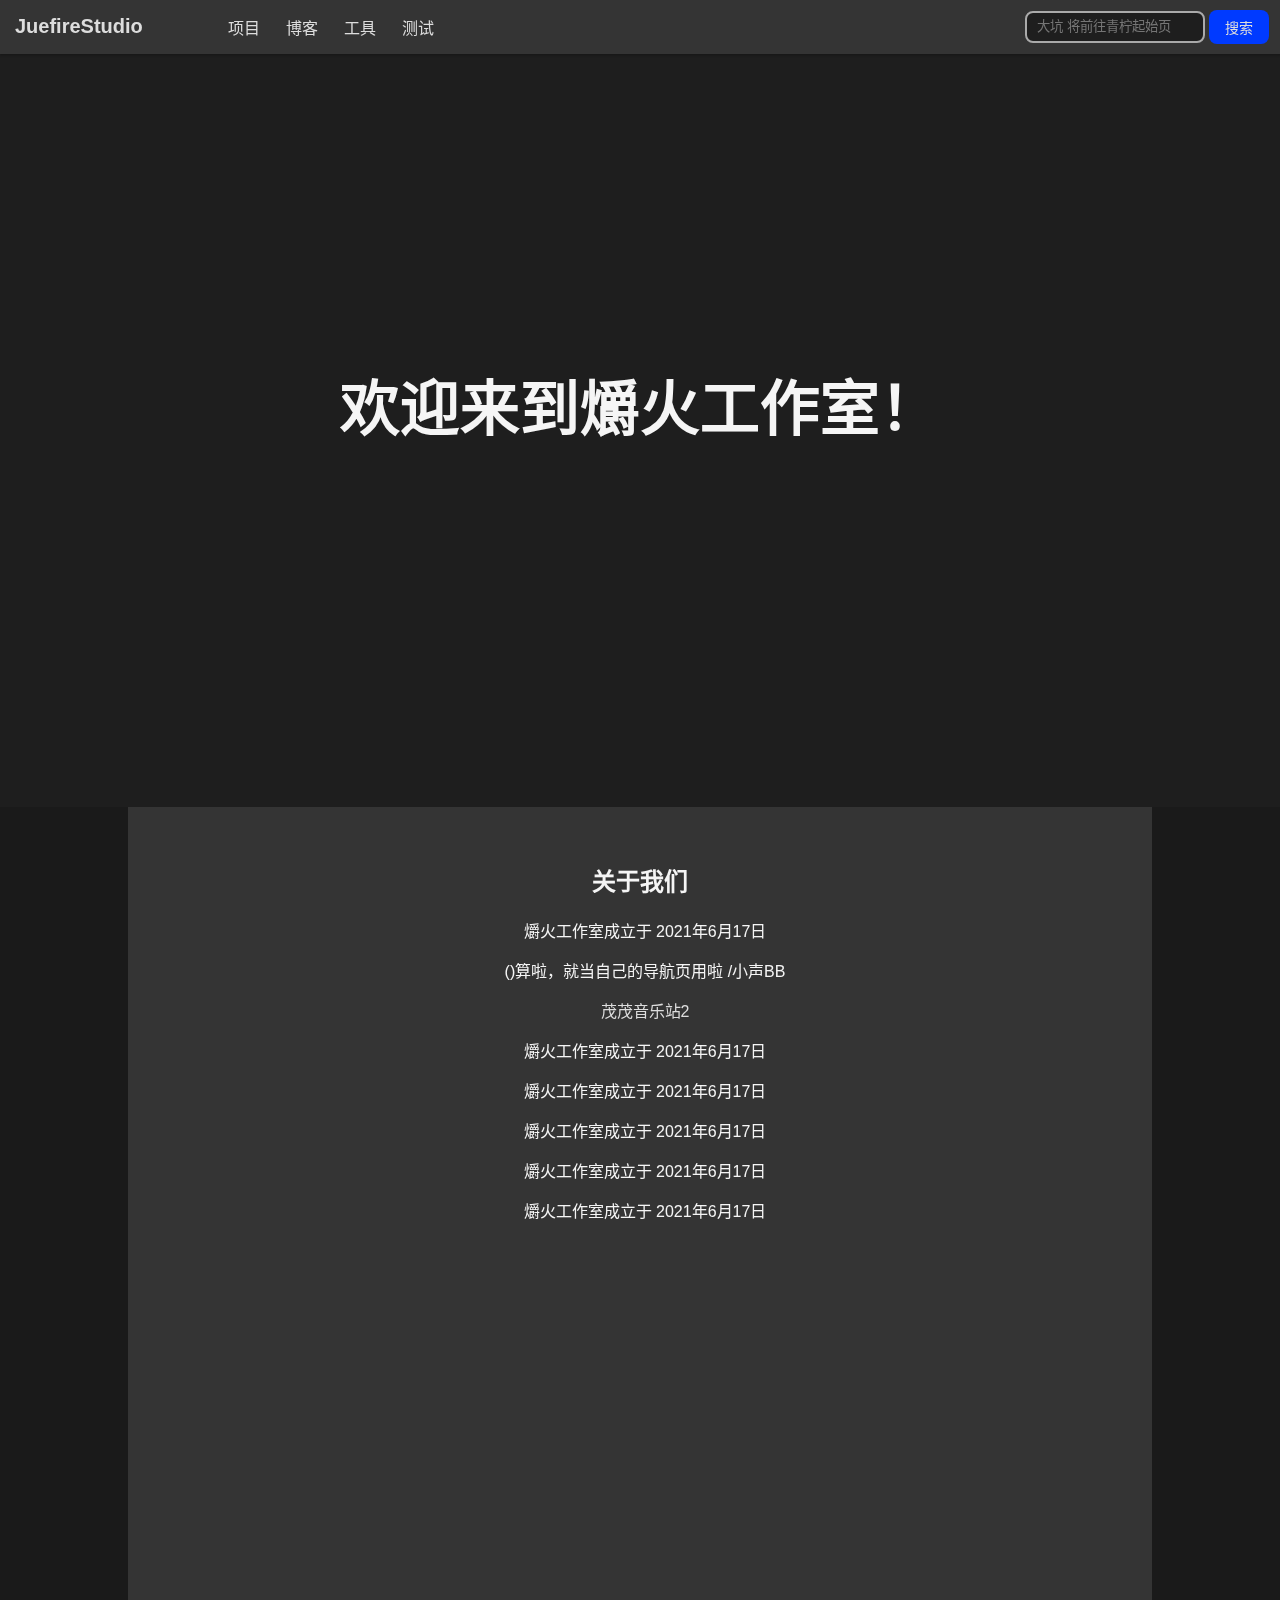
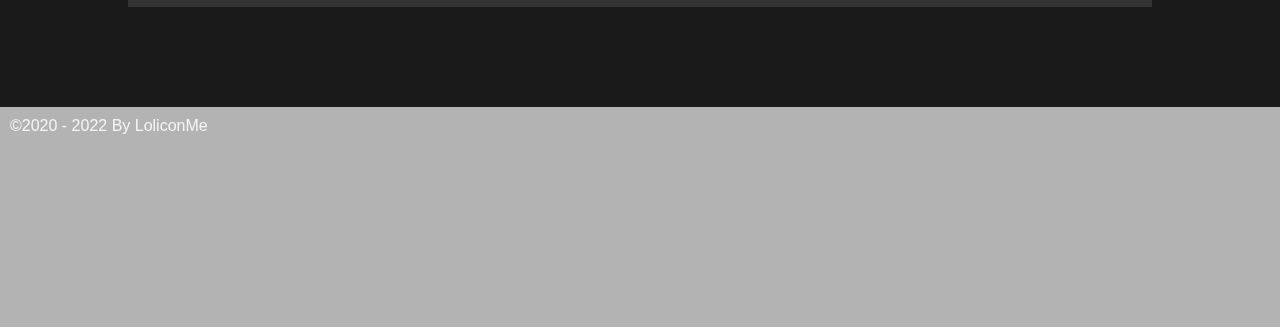
==== commit 6b277b4b: "a few changes" ====
--- a/index.html
+++ b/index.html
@@ -69,7 +69,7 @@
 			<div class="contact-us">
 				<ul>
 					<li>
-
+						©2020 - 2022 By LoliconMe
 					</li>
 				</ul>
 			</div>
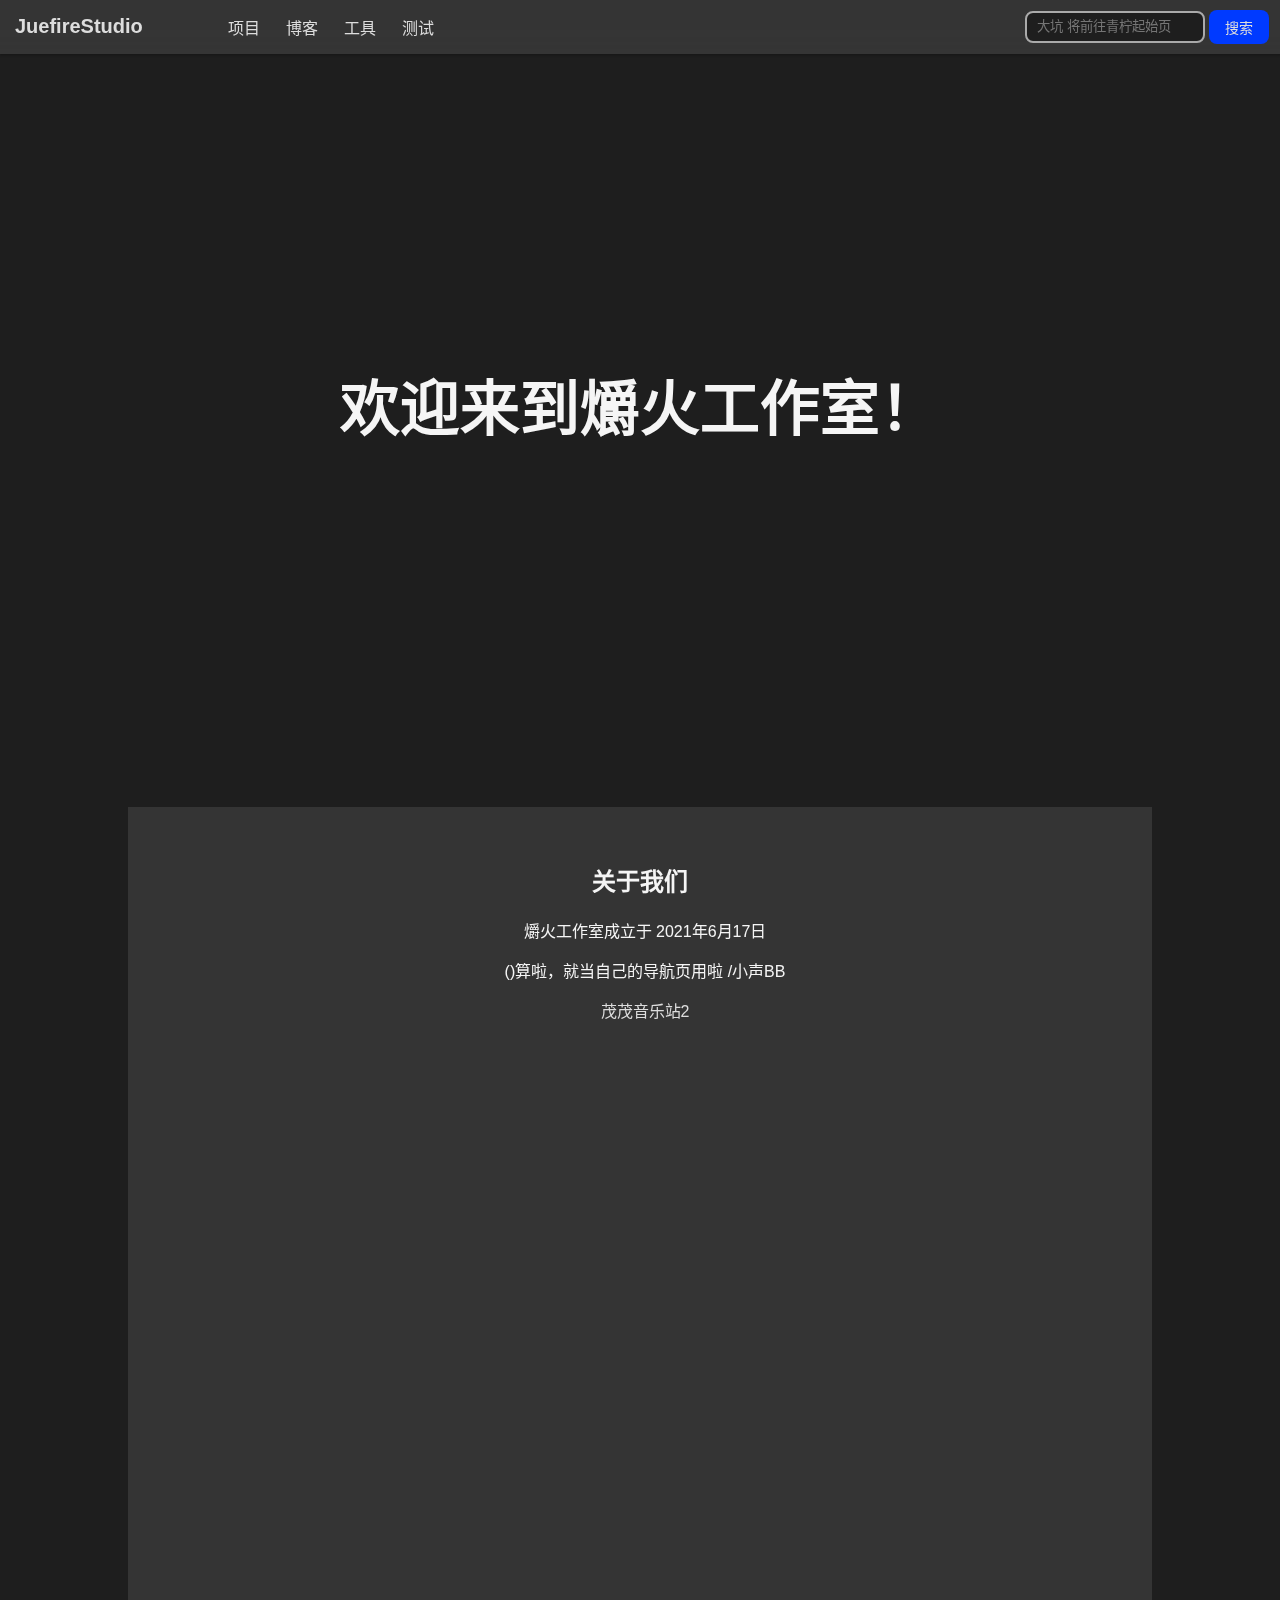
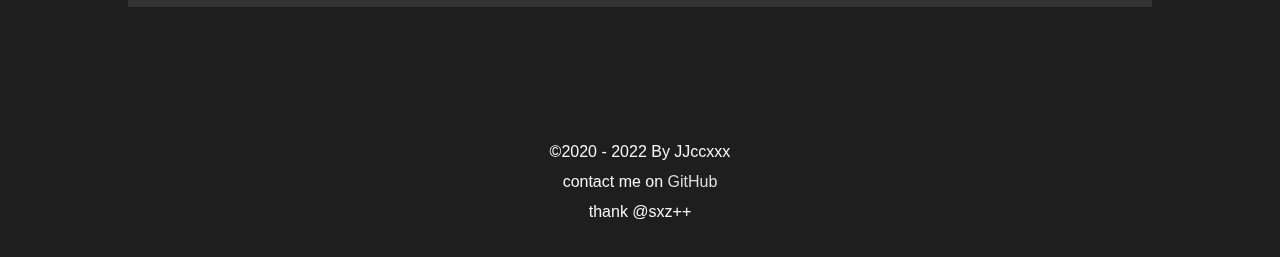
==== commit 6630d50c: "lazy" ====
--- a/index.html
+++ b/index.html
@@ -5,14 +5,14 @@
 	<meta http-equiv="X-UA-Compatible" content="IE=edge">
 	<meta name="viewport" content="width=device-width, initial-scale=1.0">
 	<title>JuefireStudio</title>
-	<link rel="icon" href="/favicon.ico" type="image/x-icon">
+	<link rel="icon" href="images/favicon.ico" type="image/x-icon">
     <link rel="stylesheet" href="stylesheets/index.css">
 </head>
 <body>
 	<div class="bg-img"></div>
     <header>
         <div class="home">
-            <a href="https://juefire.rth1.one/">JuefireStudio</a>
+            <a href="https://juefire.github.io">JuefireStudio</a>
         </div>
         <div class="nav">
             <ul>
@@ -22,7 +22,7 @@
 					</div>
 				</li>
                 <li>
-					<div class="tooltip"><a href="https://www.cnblogs.com/litluo" target="_blank">博客</a>
+					<div class="tooltip"><a href="https://sxz-oi.github.io" target="_blank">博客</a>
 						<span class="tooltiptext">将前往SXZ++</span>
 					</div>
 				</li>
@@ -56,23 +56,19 @@
 				<p>爝火工作室成立于 2021年6月17日 </p>
 				<p>()算啦，就当自己的导航页用啦 /小声BB </p>
 				<p><a href="https://netease-music.fe-mm.com" target="_blank">茂茂音乐站2</a> </p>
-				<p>爝火工作室成立于 2021年6月17日 </p>
-				<p>爝火工作室成立于 2021年6月17日 </p>
-				<p>爝火工作室成立于 2021年6月17日 </p>
-				<p>爝火工作室成立于 2021年6月17日 </p>
-				<p>爝火工作室成立于 2021年6月17日 </p>
+				<p> </p>
+				<p> </p>
+				<p> </p>
+				<p> </p>
+				<p> </p>
 			</div>
 			<div class="column side"></div>
 		</div>
 		<div class="end"></div>
 		<div class="footer">
-			<div class="contact-us">
-				<ul>
-					<li>
-						©2020 - 2022 By LoliconMe
-					</li>
-				</ul>
-			</div>
+			<p>©2020 - 2022 By JJccxxx</p>
+			<p>contact me on <a href="https://github.com/JJccxxx">GitHub</a></p>
+			<p>thank @sxz++</p>
 		</div>
     </div>
 </body>
--- a/stylesheets/index.css
+++ b/stylesheets/index.css
@@ -27,7 +27,7 @@
 }
 .column.side {
   	width: 10%;
- 	background-color: rgba(0,0,0,.1);
+ 	background-color: #FFFFFF00;
 }
 .column.middle {
   	width: 70%;
@@ -53,16 +53,20 @@
 }
 
 .end {
-  	background-color: rgba(0,0,0,.1);
+  	background-color: #FFFFFF00;
   	height: 100px;
   	text-align: center;
 }
 
 .footer {
-  background-color: #FEFEFEAA;
-  padding: 10px;
-  height: 200px;
+  background-color: #FFFFFF00;
+  padding: 30px;
+  height: auto;
   text-align: left;
+  line-height: 30px;
+}
+.footer P{
+	text-align: center;
 }
 
 @media (max-width: 600px) {
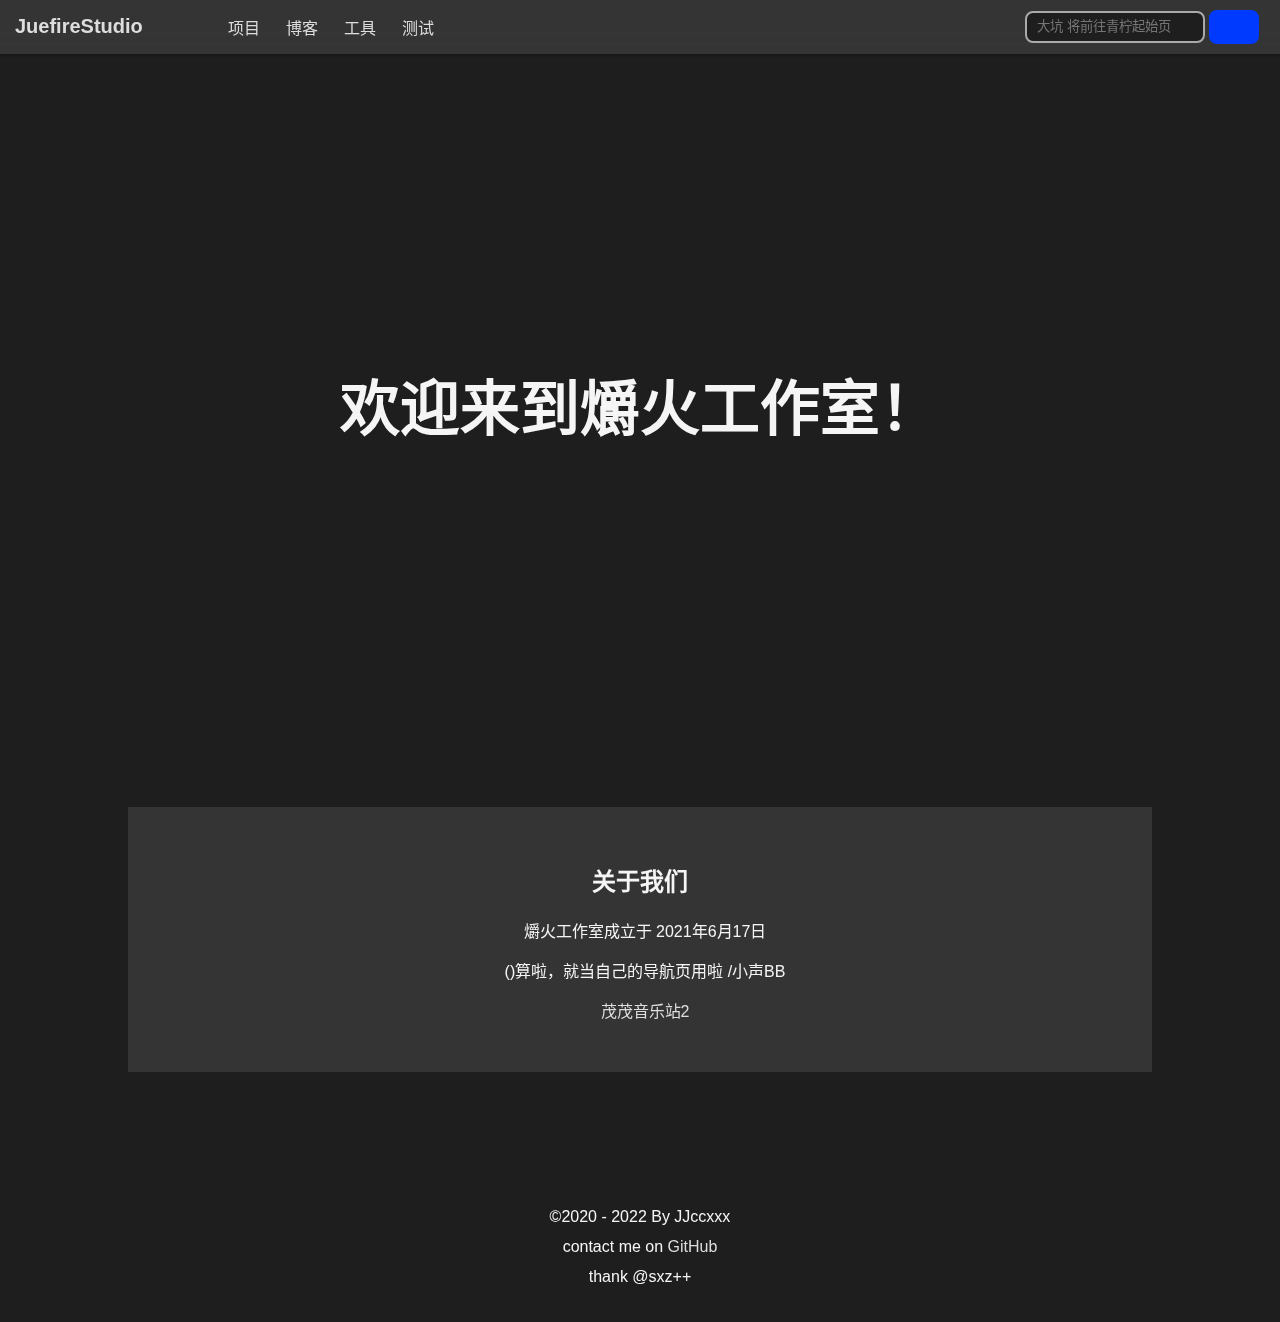
==== commit 70ca269d: "laziness" ====
--- a/index.html
+++ b/index.html
@@ -6,6 +6,7 @@
 	<meta name="viewport" content="width=device-width, initial-scale=1.0">
 	<title>JuefireStudio</title>
 	<link rel="icon" href="images/favicon.ico" type="image/x-icon">
+	<link rel="stylesheet" href="https://cdn.staticfile.org/font-awesome/4.7.0/css/font-awesome.css">
     <link rel="stylesheet" href="stylesheets/index.css">
 </head>
 <body>
@@ -41,7 +42,7 @@
         <div class="search"> 
 			<form target="_blank" method="get" action="https://limestart.cn/">
             	<input class="search-input" type="text" name="search" placeholder="大坑 将前往青柠起始页">
-				<input class="search-button" type="submit" value="搜索">
+				<button class="search-button"><i class="fa fa-search"></i></button>
 			</form>
         </div>
     </header>
--- a/stylesheets/index.css
+++ b/stylesheets/index.css
@@ -23,7 +23,7 @@
 .column {
   	float: left;
 	padding: 40px 0;
-  	height: 45pc; 
+  	height: auto; 
 }
 .column.side {
   	width: 10%;
@@ -130,7 +130,7 @@
 	border: 2px solid #003AFF; 
 }
 .search-button { 
-	width: 60px; 
+	width: 50px; 
 	height: 34px; 
 	border: none; 
 	border-radius: 8px; 
@@ -142,8 +142,7 @@
 	transition: all 0.3s;
 }
 .search-button:hover {
-	background-color: #006AFF;
-	color: #1E1E1E;
+	background-color: #004AFF;
 }
 
 
